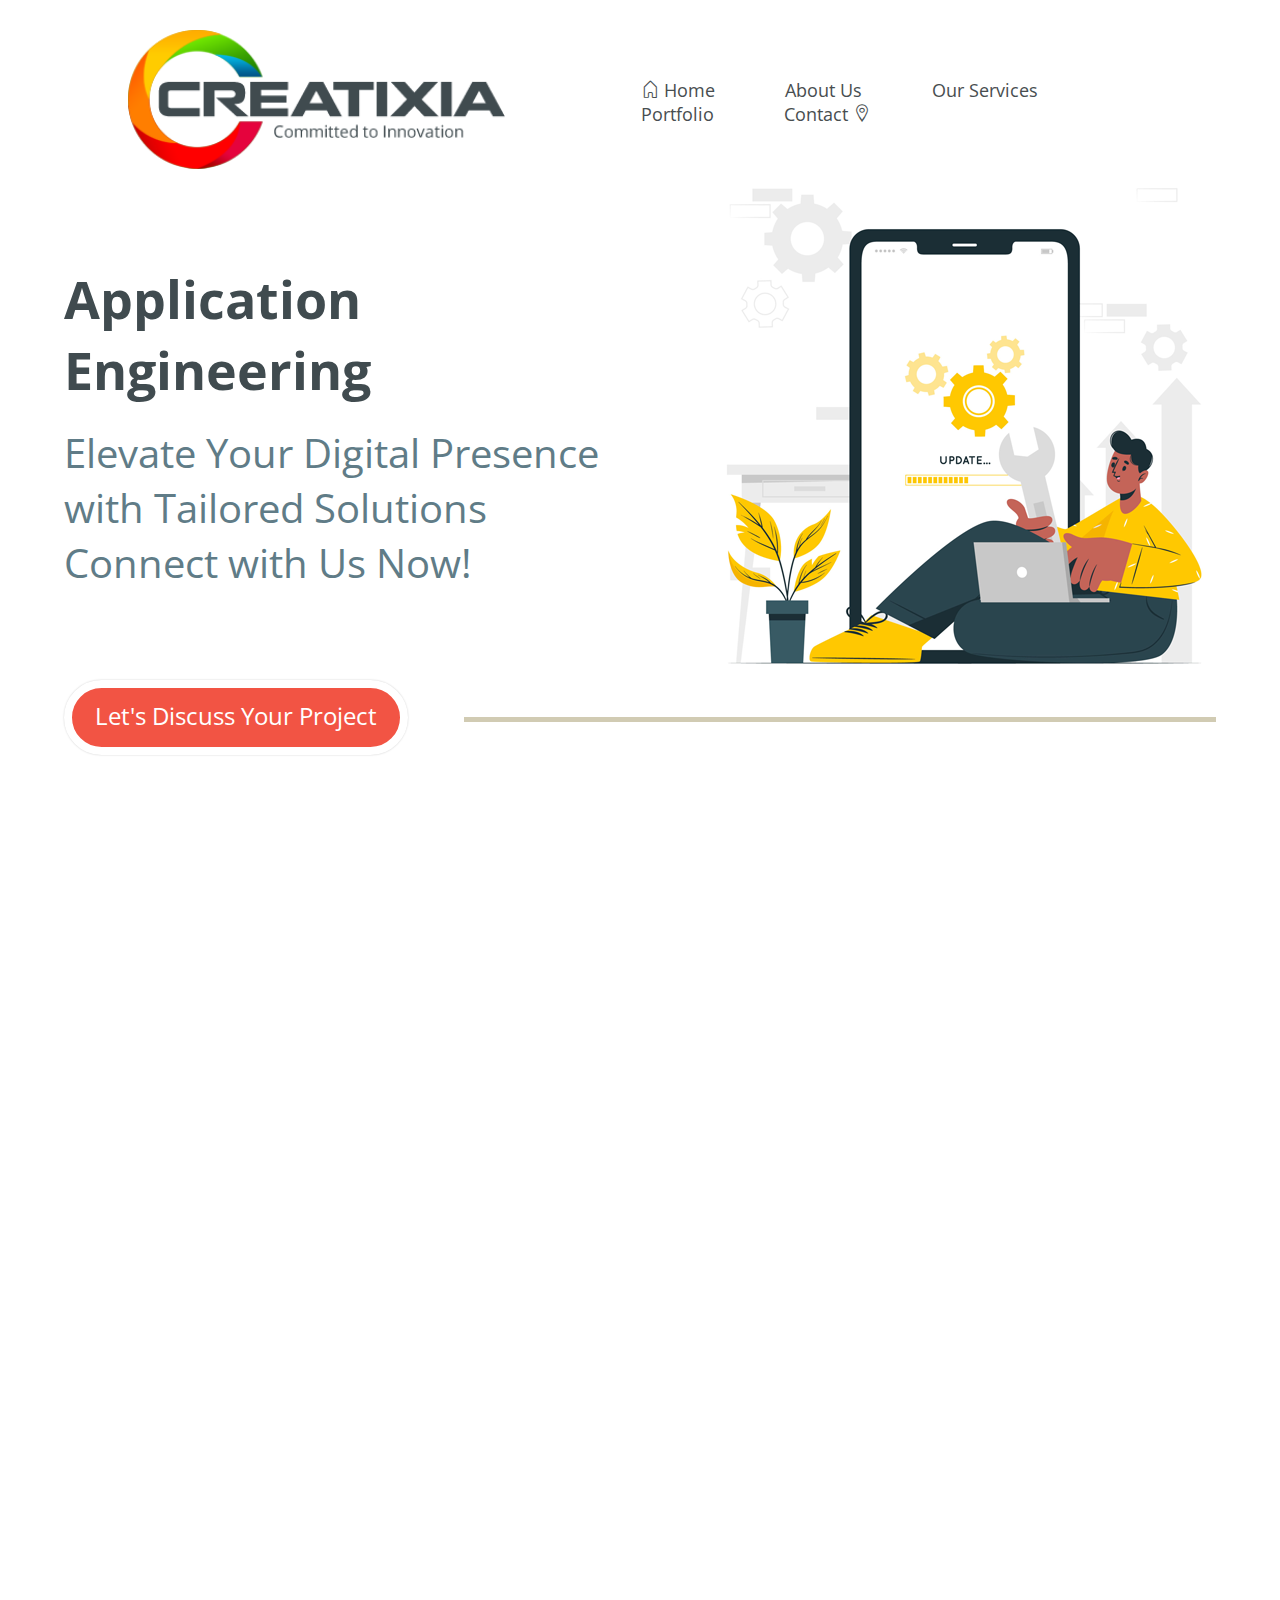
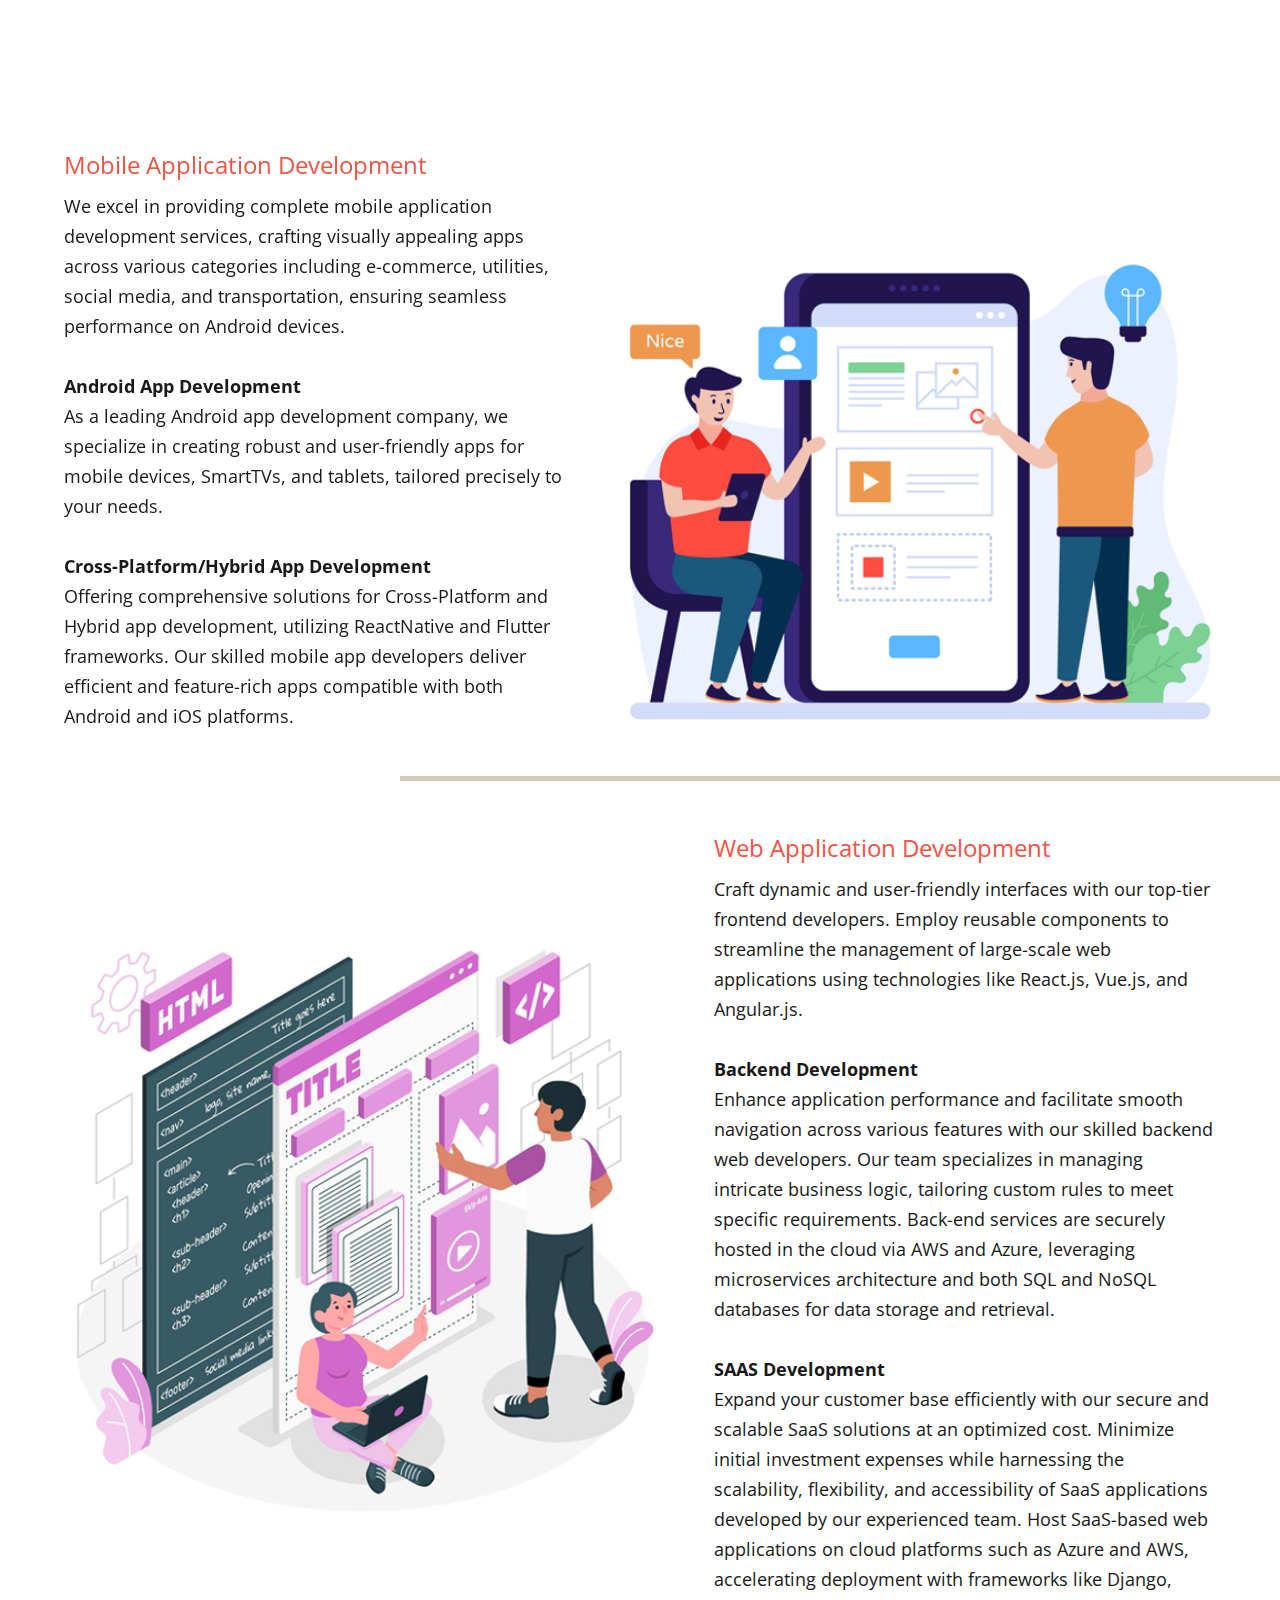
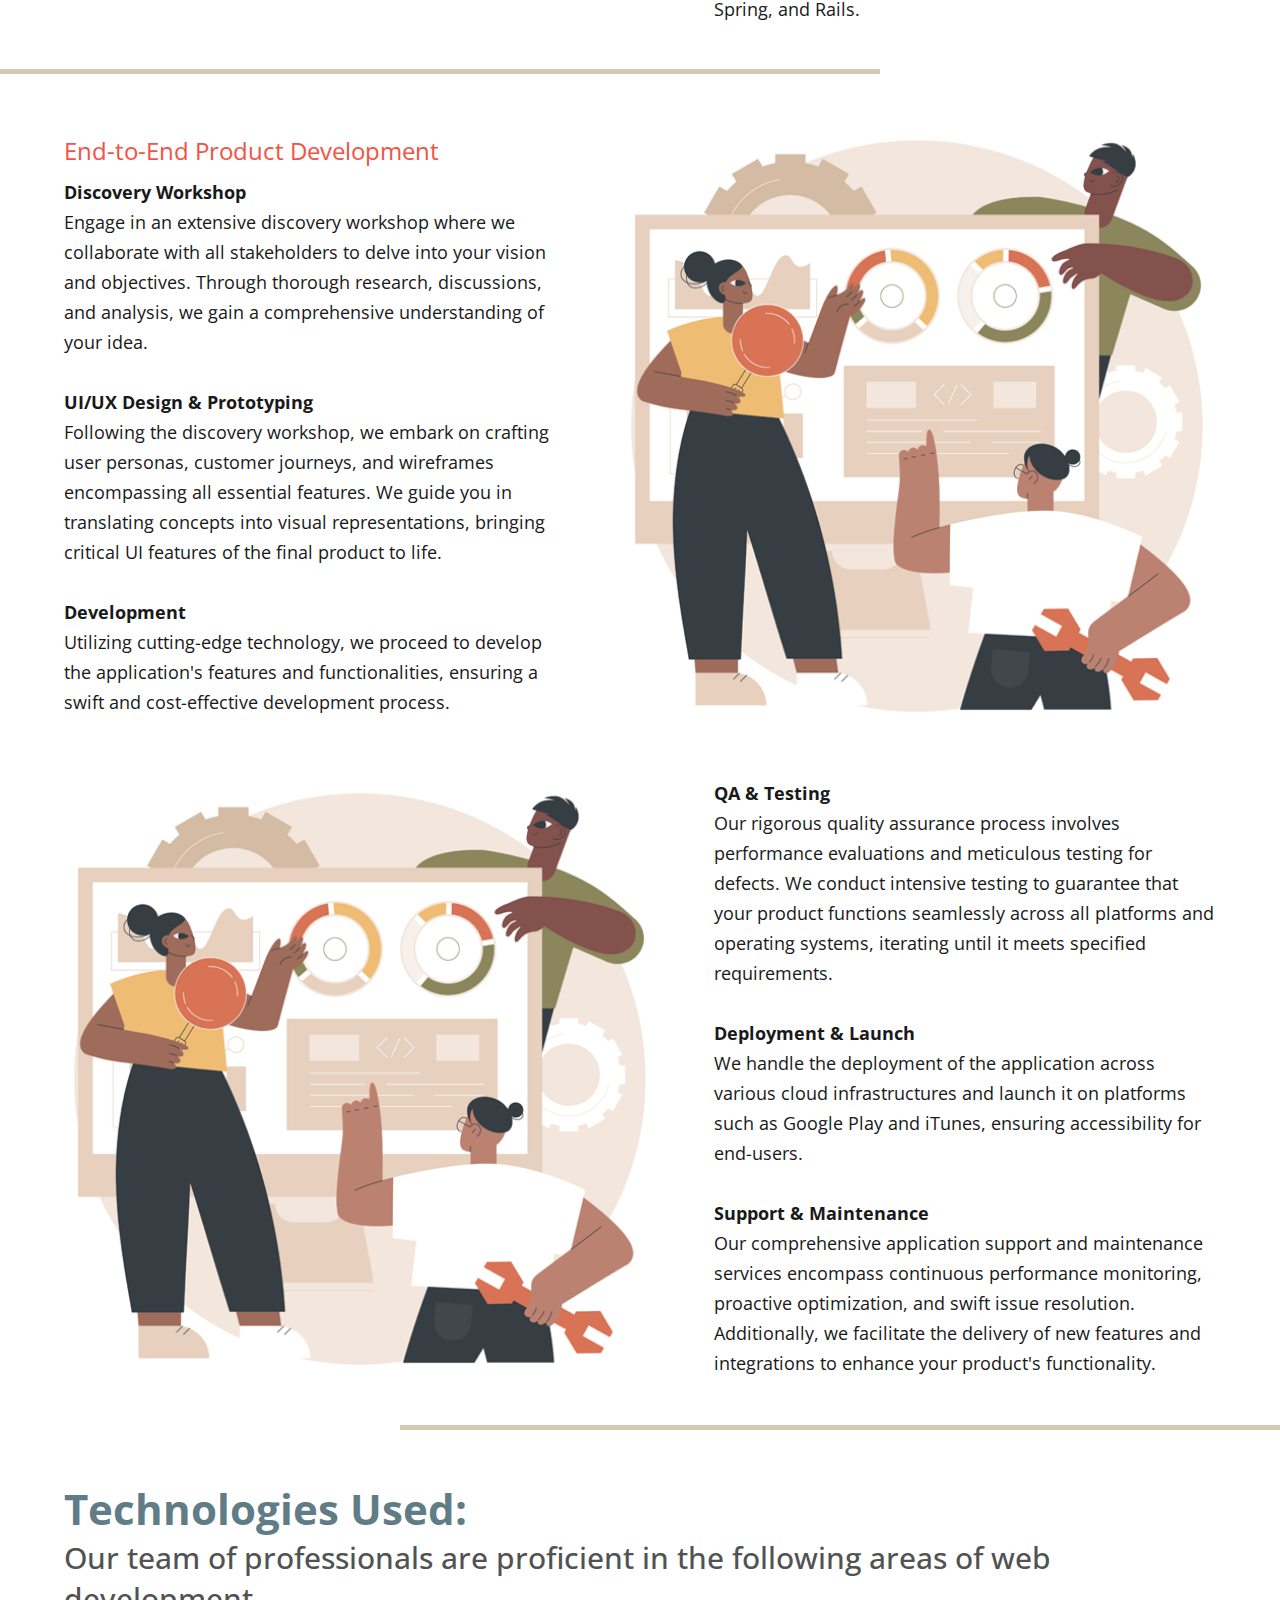
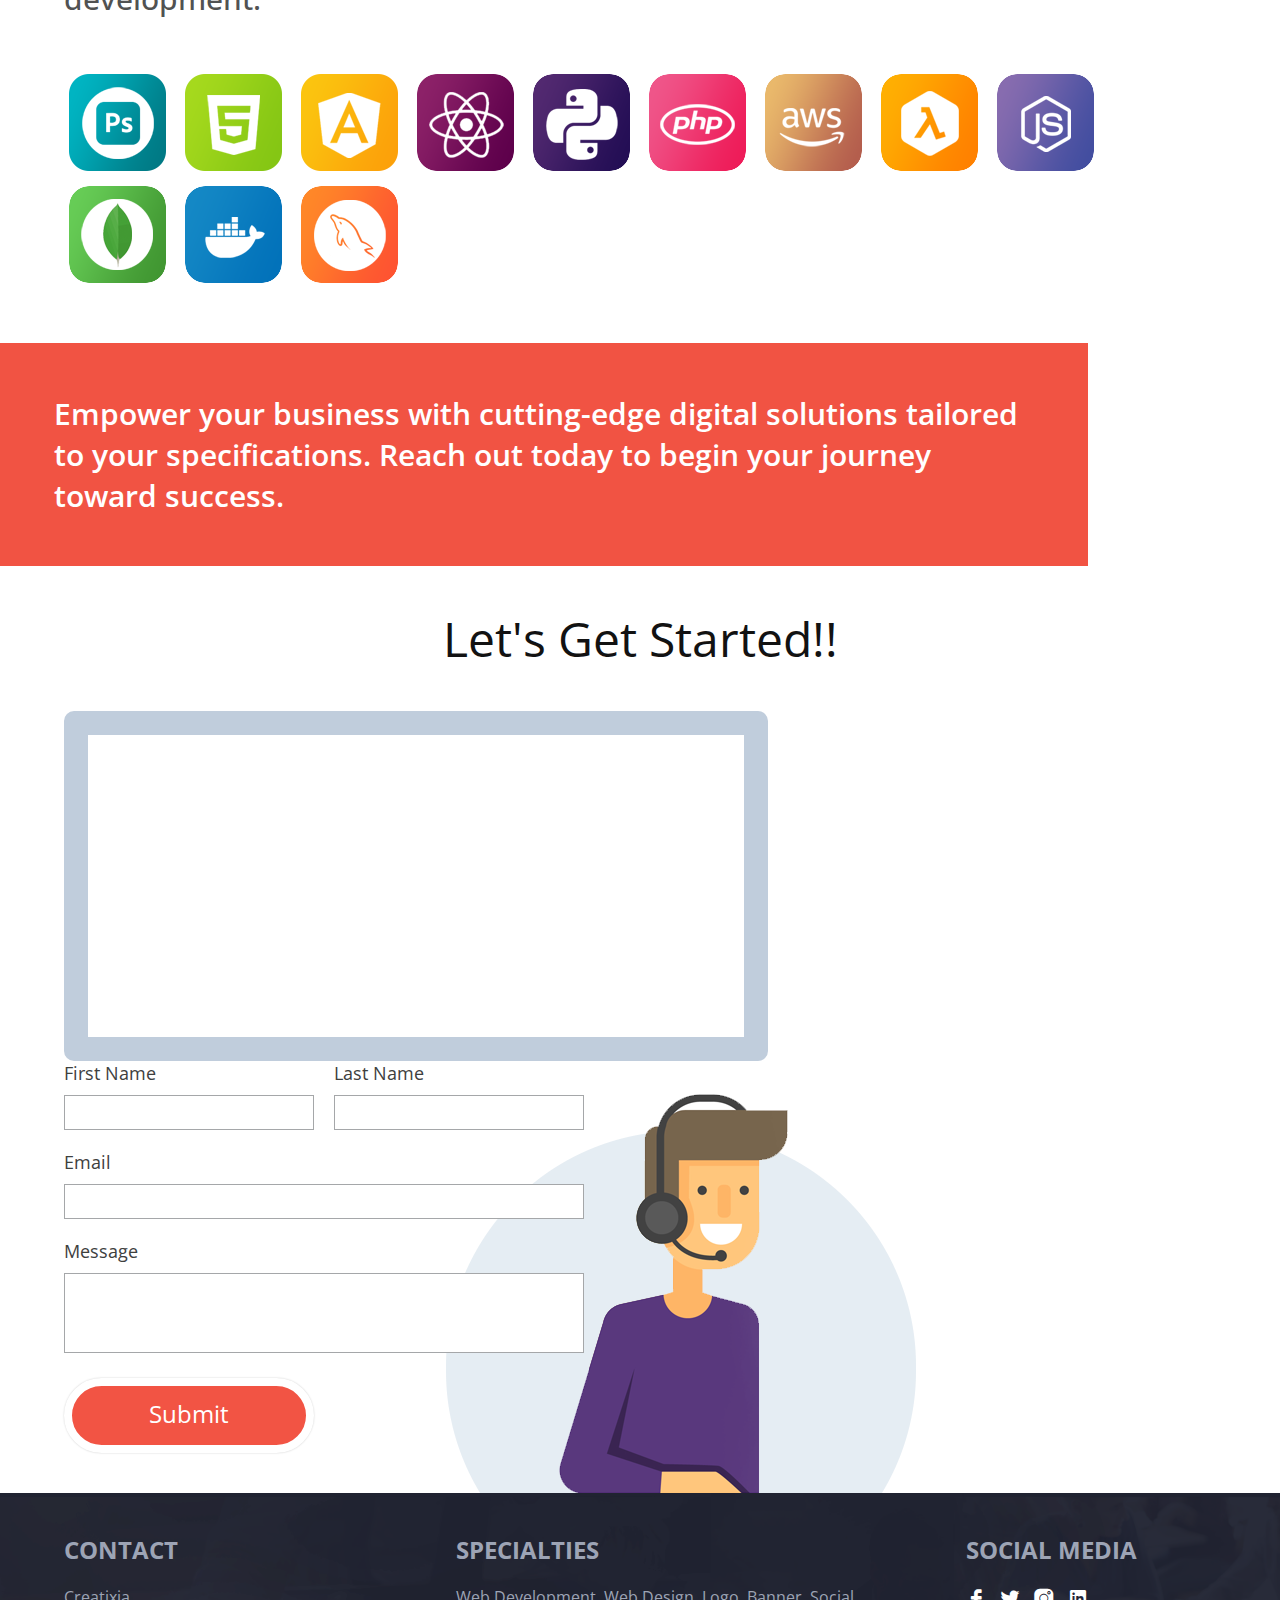
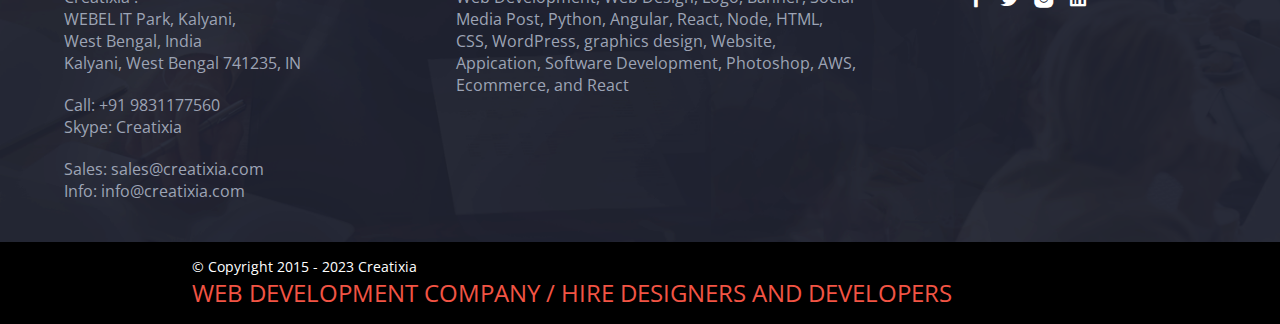
==== services.html @ 750e3ff7 "property view detail page tab block css modification[[bill-01:00-271]]" ====
<!DOCTYPE html>

<html>

<head>
    <meta name="viewport" content="width=device-width, initial-scale=1.0">
    <link rel="icon" type="image/x-icon" href="./images/favicon.ico">

    <title>Createtexia</title>
    <link rel="stylesheet" href="css/style.css">
    <link rel="stylesheet" href="css/LineIcons.css">
    <link rel="preconnect" href="https://fonts.googleapis.com">
    <link rel="preconnect" href="https://fonts.gstatic.com" crossorigin>
    <link href="https://fonts.googleapis.com/css2?family=Open+Sans:ital,wght@0,300..800;1,300..800&display=swap"
        rel="stylesheet">

        
        <link rel="stylesheet" href="https://unpkg.com/aos@next/dist/aos.css" />   
    <script>
        document.addEventListener('DOMContentLoaded', function () {
            var scrollToTopBtn = document.getElementById('scrollToTopBtn');

            window.addEventListener('scroll', function () {
                if (window.pageYOffset > 100) { // Adjust the scroll amount as needed
                    scrollToTopBtn.classList.add('show');
                } else {
                    scrollToTopBtn.classList.remove('show');
                }
            });

            scrollToTopBtn.addEventListener('click', function (e) {
                e.preventDefault();
                window.scrollTo({
                    top: 0,
                    behavior: 'smooth'
                });
            });


            
        });
    </script>

    

</head>

<body>
    <div class="topContain innerpage">
        <div class="topBar">
            <div class="logo"><img src="images/logo.webp" alt="logo"></div>
            <div class="navbar">
                <ul>

                    <li><a href="javascript:void(0)"> <i class="lni-home"></i> Home</a></li>
                    <li><a href="javascript:void(0)">About Us</a></li>
                    <li><a href="javascript:void(0)"> Our Services</a></li>
                    <li><a href="javascript:void(0)">Portfolio</a></li>
                    <li><a href="javascript:void(0)"> Contact <i class="lni-map-marker"></i></a></li>
                </ul>
            </div>
        </div>





    </div>

    <div class="services_banner">

        <div class="wrapper">
            <div class="services_banner_block">

                <div class="Sbanner_IMG"><img src="images/services_banner1.webp" alt="#"> </div>
                <div class="Sbanner_text">
                    <h2>Application Engineering</h2>
                    <p>Elevate Your Digital Presence
                        with Tailored Solutions
                        Connect with Us Now!</p>
                </div>

            </div>

            <div class="services_banner_bottom">

                <a href="javascript:void(0)">Let's Discuss Your Project</a>
            </div>


        </div>


    </div>

    <div class="services_block2"  data-aos="fade-up">
        <div class="wrapper">
            <div class="flexcon">

                <div class="services_blockleft">
                    <img src="images/services_block2.webp" alt="#">
                </div>


                <div class="services_blockright">

                    <label>Proficient in rapidly delivering software applications to market with minimal costs. Skilled
                        in crafting custom web and mobile applications tailored precisely to meet your business needs.
                        Adept at optimizing development processes for efficient and timely delivery, ensuring your
                        projects are on track and within budget.
                    </label>
                    <h2>UI/UX Design</h2>
                    <p>Our UI/UX Design Solutions are tailored to bring your vision to life, crafting visually
                        captivating and
                        intuitive designs for both web and mobile applications.</p>

                    <strong>Web Design</strong>
                    <p>Experience cutting-edge web design solutions utilizing the latest digital technologies. We
                        specialize in
                        developing responsive designs with distinctive visual appeal, compatible across various
                        browsers.</p>

                    <strong>Mobile App Design</strong>
                    <p>Elevate your mobile presence with our bespoke mobile app design services. From Android to iPhone,
                        tablet to iPad, we create immersive and interactive designs for seamless user experiences.</p>

                    <strong>Wireframing & Prototyping</strong>
                    <p>Transform ideas into tangible visuals through our wireframing and prototyping expertise. We'll
                        help you
                        conceptualize and refine your product's UI, ensuring all essential features are accurately
                        represented in the prototype.</p>


                </div>

            </div>


        </div>

    </div>

    <div class="services_block3">
        <div class="wrapper">
            <div class="flexcon">

                <div class="services_blockleft">
                    <img src="images/services_block3.webp" alt="#">
                </div>


                <div class="services_blockright">


                    <h2>Mobile Application Development</h2>


                    <p>We excel in providing complete mobile application development services, crafting visually
                        appealing apps across various categories including e-commerce, utilities, social media, and
                        transportation, ensuring
                        seamless performance on Android devices.</p>
                    <strong>Android App Development</strong>

                    <p>As a leading Android app development company, we specialize in creating robust and user-friendly
                        apps
                        for mobile devices, SmartTVs, and tablets, tailored precisely to your needs.
                    </p>

                    <strong>Cross-Platform/Hybrid App Development</strong>

                    <p>Offering comprehensive solutions for Cross-Platform and Hybrid app development, utilizing
                        ReactNative
                        and Flutter frameworks. Our skilled mobile app developers deliver efficient and feature-rich
                        apps
                        compatible with both Android and iOS platforms.</p>




                </div>

            </div>


        </div>

    </div>

    <div class="services_block4">
        <div class="wrapper">
            <div class="flexcon">

                <div class="services_blockleft">
                    <img src="images/services_block4.webp" alt="#">
                </div>


                <div class="services_blockright">


                    <h2>Web Application Development</h2>


                    <p>Craft dynamic and user-friendly interfaces with our top-tier frontend developers. Employ reusable
                        components to streamline the management of large-scale web applications using technologies like
                        React.js, Vue.js, and Angular.js.</p>
                    <strong>Backend Development</strong>
                    <p>
                        Enhance application performance and facilitate smooth navigation across various features with
                        our skilled backend web developers. Our team specializes in managing intricate business logic,
                        tailoring custom rules to meet specific requirements. Back-end services are securely hosted in
                        the cloud via AWS and Azure, leveraging microservices architecture and both SQL and NoSQL
                        databases for data storage and retrieval.
                    </p>


                    <strong> SAAS Development</strong>
                    <p>
                        Expand your customer base efficiently with our secure and scalable SaaS solutions at an
                        optimized cost.
                        Minimize initial investment expenses while harnessing the scalability, flexibility, and
                        accessibility of SaaS
                        applications developed by our experienced team. Host SaaS-based web applications on cloud
                        platforms such as Azure and AWS, accelerating deployment with frameworks like Django, Spring,
                        and Rails.</p>



                </div>

            </div>


        </div>

    </div>


    <div class="services_block5">
        <div class="wrapper">
            <div class="flexcon">

                <div class="services_blockleft">
                    <img src="images/services_block5.webp" alt="#">
                </div>


                <div class="services_blockright">


                    <h2>End-to-End Product Development</h2>

                    <strong>Discovery Workshop</strong>
                    <p>Engage in an extensive discovery workshop where we collaborate with all stakeholders to delve
                        into your vision and objectives. Through thorough research, discussions, and analysis, we gain a
                        comprehensive understanding of your idea.</p>
                    <strong>UI/UX Design & Prototyping</strong>
                    <p>Following the discovery workshop, we embark on crafting user personas, customer journeys, and
                        wireframes encompassing all essential features. We guide you in translating concepts into visual
                        representations, bringing critical UI features of the final product to life.
                    </p>
                    <strong>Development</strong>
                    <p>Utilizing cutting-edge technology, we proceed to develop the application's features and
                        functionalities, ensuring a swift and cost-effective development process.</p>






                </div>

            </div>


        </div>

    </div>


    <div class="services_block6">
        <div class="wrapper">
            <div class="flexcon">

                <div class="services_blockleft">
                    <img src="images/services_block5.webp" alt="#">
                </div>


                <div class="services_blockright">



                    <strong>QA & Testing</strong>
                    <p>Our rigorous quality assurance process involves performance evaluations and meticulous testing
                        for defects. We conduct intensive testing to guarantee that your product functions seamlessly
                        across all platforms and operating systems, iterating until it meets specified requirements.</p>
                    <strong>Deployment & Launch</strong>
                    <p>We handle the deployment of the application across various cloud infrastructures and launch it on
                        platforms such as Google Play and iTunes, ensuring accessibility for end-users.</p>
                    <strong>Support & Maintenance</strong>
                    <p>Our comprehensive application support and maintenance services encompass continuous
                        performance monitoring, proactive optimization, and swift issue resolution. Additionally, we
                        facilitate the delivery of new features and integrations to enhance your product's
                        functionality.</p>







                </div>

            </div>


        </div>

    </div>

    <div class="services_block7">

        <div class="wrapper">
            <h2>Technologies Used:</h2>
            <label>Our team of professionals are proficient in the following areas of web development.</label>

            <ul>
                <li><a href="javascript:void(0)"> <img src="images/sIcon1.webp" alt="#"> </a></li>

                <li><a href="javascript:void(0)"><img src="images/sIcon2.webp" alt="#"></a></li>
                <li><a href="javascript:void(0)"><img src="images/sIcon3.webp" alt="#"></a></li>
                <li><a href="javascript:void(0)"><img src="images/sIcon4.webp" alt="#"></a></li>
                <li><a href="javascript:void(0)"><img src="images/sIcon5.webp" alt="#"></a></li>
                <li><a href="javascript:void(0)"><img src="images/sIcon6.webp" alt="#"></a></li>
                <li><a href="javascript:void(0)"><img src="images/sIcon7.webp" alt="#"></a></li>
                <li><a href="javascript:void(0)"><img src="images/sIcon8.webp" alt="#"></a></li>
                <li><a href="javascript:void(0)"><img src="images/sIcon9.webp" alt="#"></a></li>
                <li><a href="javascript:void(0)"><img src="images/sIcon10.webp" alt="#"></a></li>
                <li><a href="javascript:void(0)"><img src="images/sIcon11.webp" alt="#"></a></li>
                <li><a href="javascript:void(0)"><img src="images/sIcon12.webp" alt="#"></a></li>
            </ul>


        </div>

    </div>

    <div class="services_block8">

        <div class="wrapper">
            <p>Empower your business with cutting-edge digital solutions tailored to your specifications. 
                Reach out today to begin your journey toward success.</p>
        </div>


    </div>

    <div class="contact_block">

        <h2>Let's Get Started!!</h2>
        <div class="wrapper">
            <div class="contact_left"><iframe
                    src="https://www.google.com/maps/embed?pb=!1m18!1m12!1m3!1d3673.705421260204!2d88.4310048758009!3d22.961073518619475!2m3!1f0!2f0!3f0!3m2!1i1024!2i768!4f13.1!3m3!1m2!1s0x39f89595aa6b3ba1%3A0xc379779552d09cf8!2sWebel%20IT%20park%20phase%201%20Kalyani!5e0!3m2!1sen!2sin!4v1709102009486!5m2!1sen!2sin"
                    width="600" height="450" style="border:0;" allowfullscreen="" loading="lazy"
                    referrerpolicy="no-referrer-when-downgrade"></iframe></div>
            <div class="contact_right">
                <form>
                    <div class="formWrapper">
                        <div class="formsub2">
                            <label>First Name</label>
                            <input type="text">
                        </div>
                        <div class="formsub2">
                            <label>Last Name</label>
                            <input type="text">
                        </div>
                        <div class="formsub1">
                            <label>Email</label>
                            <input type="text">
                        </div>
                        <div class="formsub1">
                            <label>Message</label>
                            <textarea></textarea>
                        </div>
                        <button>Submit</button>
                    </div>
                </form>
            </div>
        </div>
    </div>
    <div class="footer1">
        <div class="wrapper">
            <div class="footeeSub1">
                <h3>CONTACT</h3>
                <p>Creatixia .<br />
                    WEBEL IT Park, Kalyani,<br />
                    West Bengal, India<br />
                    Kalyani, West Bengal 741235, IN</p>
                <p>
                    Call: <a href="tel:+91 9831177560">+91 9831177560</a><br />
                    Skype: Creatixia </p>
                <p>
                    Sales: <a href="mailto:sales@creatixia.com">sales@creatixia.com</a><br />
                    Info: <a href="mailto:info@creatixia.com">info@creatixia.com</a></p>

            </div>
            <div class="footeeSub2">
                <h3>Specialties</h3>
                <p> Web Development, Web Design, Logo, Banner, Social Media Post, Python,
                    Angular, React, Node, HTML, CSS, WordPress, graphics design, Website,
                    Appication, Software Development, Photoshop, AWS, Ecommerce,
                    and React</p>

            </div>
            <div class="footeeSub3">
                <h3>SOCIAL MEDIA</h3>
                <a href="javascript:void(0);"><i class="lni-facebook-filled"></i></a>
                <a href="javascript:void(0);"><i class="lni-twitter-filled"></i></a>

                <a href="javascript:void(0);"><i class="lni-instagram-filled"></i></a>
                <a href="javascript:void(0);"><i class="lni-linkedin-original"></i></a>




            </div>
        </div>
    </div>

    <div class="footer2">
        <div class="wrapper">


            <span>© Copyright 2015 - 2023 Creatixia </span>
            <label>WEB DEVELOPMENT COMPANY / HIRE DESIGNERS AND DEVELOPERS</label>
        </div>
    </div>

    <a href="#top" id="scrollToTopBtn">
        <i class="lni-chevron-up"></i>
    </a>
</body>
<script src="https://unpkg.com/aos@next/dist/aos.js"></script>
<script>
  AOS.init(  {
  offset: 120,
  delay: 0});
</script>

</html>
---- css/style.css ----
* {
     -webkit-box-sizing: border-box;
     box-sizing: border-box;
     margin: 0;
     padding: 0;
     font-family: "Open Sans", sans-serif;
 }

 .topContain {
     background: #fefbec;
     overflow: hidden;
     padding-bottom: 40px;
 }

 .topBar {
     margin: 30px 10% 0 10%;
     display: flex;
     flex-wrap: wrap;
     justify-content: space-between;
     align-items: center;
 }

 .logo {
     width: 377px;
 }

 .logo img {
     width: 100%;
 }

 .navbar {
     width: calc(100% - 480px);
     display: flex;
     justify-content: flex-end;
 }

 .navbar ul {
     margin: 0;
     padding: 0;
 }

 .navbar ul li {
     list-style: none;
     display: inline-block;
     margin: 0 33px;
 }

 .navbar ul li a {
     font-size: 18px;
     color: #484e50;
     text-decoration: none;
 }

 .navbar ul li a:hover {
     color: #ff0000;
 }

 .bannerblock {
     margin: 0 10%;
     padding-bottom: 10px;
     display: flex;
     flex-wrap: wrap;
     justify-content: space-between;
     align-items: center;
 }

 .bannerright {
     width: 1000px;
 }

 .bannerright img {
     width: 100%;
 }

 .bannerleft {
     width: calc(100% - 1020px);
 }

 .bannerleft h1 {
     margin: 0;
     padding: 0;
     font-size: 40px;
     color: #404b4f;
 }

 .bannerleft p {
     margin: 0;
     padding: 40px 0 0 0;
     font-size: 38px;
     line-height: 40px;
     color: #607c87;
 }

 .bannerleft a {
     display: inline-block;
     font-size: 24px;
     color: #ffffff;
     background: #f25444;
     border: solid 8px #fefcef;
     box-shadow: 0 0 2px #ccc;
     border-radius: 40px;
     padding: 10px 23px 14px 23px;
     text-decoration: none;
     line-height: 35px;
     margin-top: 35px;
 }

 .bannerLine {
     height: 5px;
     background: #d2ccb5;
     margin: 0 10%;
 }

 .block2 {
     display: flex;
     flex-wrap: wrap;
     justify-content: space-between;
 }

 .block2_sub {
     width: 20%;
 }

 .block2_sub:nth-of-type(1) {
     background: rgb(10, 182, 195);
     background: linear-gradient(90deg, rgba(10, 182, 195, 1) 0%, rgba(0, 128, 139, 1) 100%);
 }

 .block2_sub:nth-of-type(2) {
     background: rgb(163, 215, 29);
     background: linear-gradient(90deg, rgba(163, 215, 29, 1) 0%, rgba(135, 199, 21, 1) 100%);
 }

 .block2_sub:nth-of-type(3) {
     background: rgb(251, 195, 15);
     background: linear-gradient(90deg, rgba(251, 195, 15, 1) 0%, rgba(252, 165, 11, 1) 100%);
 }

 .block2_sub:nth-of-type(4) {
     background: rgb(140, 33, 104);
     background: linear-gradient(90deg, rgba(140, 33, 104, 1) 0%, rgba(98, 3, 78, 1) 100%);
 }

 .block2_sub:nth-of-type(5) {
     background: rgb(79, 39, 111);
     background: linear-gradient(90deg, rgba(79, 39, 111, 1) 0%, rgba(39, 16, 87, 1) 100%);
 }

 .block2_sub div {
     background: url(../images/block2_img1.webp);
     padding: 25px;
     font-size: 25px;
     color: #ffffff;
     display: flex;
     width: 100%;
     height: 100%;
     align-items: center;
 }

 .block2about {
     background: #feffff;
     border-bottom: solid 5px #b1d1df;
     padding: 40px 0;
 }

 .block2about .wrapper {
     display: flex;
     flex-wrap: wrap;
     justify-content: space-between;
 }

 .block2abLeft {
     width: 719px;
 }

 .block2abLeft img {
     width: 100%;
     background-blend-mode: multiply;
 }

 .block2abRight {
     width: calc(100% - 780px);
     display: flex;
     flex-direction: column;
     justify-content: space-between;
 }

 .block2abRight h2 {
     margin: 0;
     padding: 0;
     font-size: 48px;
     color: #121212;
     font-weight: normal;
 }

 .block2abRight p {
     font-size: 18px;
     line-height: 30px;
     color: #19191a;
     margin: 30px 0 0 0;
 }

 .block2abRight a {
     display: block;
     font-size: 24px;
     color: #ffffff;
     background: #f25444;
     border: solid 8px #fff;
     box-shadow: 0 0 2px #ccc;
     border-radius: 40px;
     padding: 10px 23px 14px 23px;
     text-decoration: none;
     line-height: 35px;
     width: 250px;
     text-align: center;
 }

 .block2abRightlink {
     display: flex;
     justify-content: flex-end;
 }

 .block3 {
     background: #f2f9fe;
     padding: 40px 8%;
 }

 .block3 h2 {
     text-align: center;
     font-size: 48px;
     color: #121212;
     font-weight: normal;
 }

 .block3 .blck3flex {
     display: flex;
     flex-wrap: wrap;
     justify-content: space-between;
     align-items: top;
     margin-top: 40px;
 }

 .block3Sub {
     width: calc(25% - 6px);
     margin: 3px 2px;
     background: #e4edf3;
     padding: 25px;
     display: flex;
     flex-direction: column;
     align-items: stretch;
     justify-content: space-between;
 }

 .block3Sub h3 {
     font-size: 30px;
     color: #393f44;
     border-left: solid 5px #f25444;
     font-weight: normal;
     padding: 0 0 0 10px;
     height: 80px;
     display: flex;
     align-items: center;
 }

 .block3Sub p {
     font-size: 18px;
     color: #181e22;
     line-height: 30px;
     margin-top: 30px;
 }

 .block3Sub a {
     display: block;
     font-size: 24px;
     color: #ffffff;
     background: #f25444;
     border: solid 8px #fff;
     box-shadow: 0 0 2px #ccc;
     border-radius: 40px;
     padding: 10px 23px 14px 23px;
     text-decoration: none;
     line-height: 35px;
     width: 250px;
     text-align: center;
     margin-top: 30px;
 }

 .block4 {
     background: #ffffff;
     padding: 40px 0;
 }

 .blck4text {
     width: 900px;
     margin: 0 auto;
 }

 .blck4text h2 {
     text-align: center;
     font-size: 48px;
     color: #121212;
     font-weight: normal;
 }

 .blck4text h3 {
     font-size: 18px;
     color: #181e22;
     line-height: 30px;
     margin-top: 30px;
     margin: 0;
     padding: 20px 0 0 0;
     font-weight: normal;
     text-align: center;
 }


 .blck4flex {
     display: flex;
     flex-wrap: wrap;
     justify-content: center;
     margin-top: 40px;
 }

 .blck4flex .block4_sub {
     width: 25%;
     border-bottom: solid 1px #c4c6ca;
     padding: 10px 0; 
 }

 .blck4flex .block4_sub:nth-last-child(-n + 4) {
     border-bottom: none;
 }

 .blck4flex .block4_sub div {
     border-right: solid 1px #c4c6ca;
     display: flex;
     flex-direction: column;
     flex-wrap: wrap; padding: 10px;
     height: 220px;     justify-content: space-between;
     align-items: center;  
 }

 .blck4flex .block4_sub:nth-of-type(4) div,
 .blck4flex .block4_sub:nth-of-type(8) div, .blck4flex .block4_sub:nth-of-type(12) div { border-right: none;}

 .blck4flex .block4_sub div label{ font-size: 24px; color: #4e4e4e;}

 .block5{ background: #f4f0ed; padding: 80px 10%; text-align: center;}

 .block5 h2 {
    text-align: center;
    font-size: 48px;
    color: #3e403e;
    font-weight: normal;
}

.block5 ul{ margin: 40px 0 0 0;}
.block5 ul li{ list-style: none; display: inline-block; margin: 4px;}

.contact_block{ background: #ffffff; padding: 40px 0; background: url(../images/contact_bg.webp) no-repeat  55% bottom;}

.contact_block .wrapper{ display: flex; flex-wrap: wrap; justify-content: space-between;  align-items: flex-start; margin-top: 40px;}

.contact_block h2 {
    text-align: center;
    font-size: 48px;
    color: #121212;
    font-weight: normal;
}

.contact_left{ width: 704px; height: 350px; border: solid 24px #c0cddc; border-radius: 10px; }
.contact_left iframe{ width: 100%; height: 100%;  }

.contact_right{ width: 520px;}

.formWrapper{ display: flex; flex-wrap: wrap; justify-content: space-between;}
.formsub2{ width: 48%;}
.formsub1{ width: 100%; margin-top: 20px;}
.contact_right label{ display: block; font-size: 18px; color: #3e403e;}
.contact_right input[type="text"]{ width: 100%; height:35px; padding: 10px; border: solid 1px #a5a7a9; outline: none; margin-top: 10px;}
.contact_right textarea{ width: 100%; height:80px; resize: none; padding: 10px; border: solid 1px #a5a7a9; outline: none; margin-top: 10px;}


.contact_right button{
    display: block;
    font-size: 24px;
    color: #ffffff;
    background: #f25444;
    border: solid 8px #fff;
    box-shadow: 0 0 2px #ccc;
    border-radius: 40px;
    padding: 10px 23px 14px 23px;
    text-decoration: none;
    line-height: 35px;
    width: 250px;
    text-align: center;
    margin-top: 20px;
}

.block6{ background:#0f1218 url(../images/whyusBG.webp) no-repeat center top;}
 
.block6 h2 {
    text-align: center;
    font-size: 48px;
    color: #ffffff;
    font-weight: normal; position: relative;
}
.block6 .line {width: 240px; height: 5px; background: #f25444; margin: 0px auto; margin-top: 30px; display: block; }


.block6_con{ padding: 40px 0;}
 
.block6_bottom{ margin: 0 10%; margin-top: 35%; text-align: center; padding-bottom: 40px;}

.block6_bottom h3 {
    text-align: center;
    font-size: 36px;
    color: #ffffff;
    font-weight: normal; position: relative;
}

.block6_bottom h4 {
    text-align: center;
    font-size: 18px; line-height: 30px;
    color: #97a7b3;
    font-weight: normal; position: relative; margin-top: 40px;
}

.footer1{ background:#202331 url(../images/footer_bg_new.webp) no-repeat; background-size: cover;}

.footer1 .wrapper{ padding: 40px 0; display: flex; flex-wrap: wrap; justify-content: space-between;}

.footeeSub1{ width: 284px;}
.footeeSub3{ width: 250px;}
.footeeSub2{ width:calc(100% - 750px);}

.footeeSub3 a{ color: #fff; text-decoration: none; padding: 0 10px 0 0; font-size: 20px;}
.footeeSub3 a:hover{ color: #f25444;}

.footer1 h3{ margin: 0 0 20px 0; padding: 0; text-transform: uppercase; color: #9da4b5; font-size: 24px;}
.footer1 p{ margin: 0 0 20px 0; padding: 0; color: #9da4b5;}
.footer1 p:last-of-type{ margin: 0;}
.footer1 p a{  color: #9da4b5; text-decoration: none;}
.footer1 p a:hover{ color: #f25444;}
.footer2{ background: #000000;}
.footer2 .wrapper{ padding: 15px 10%; display: flex; flex-wrap: wrap; justify-content: space-between; align-items: center;}
.footer2 .wrapper span{ color: #fff;  font-size: 14px;}
.footer2 .wrapper label{ font-size: 24px; color: #f25444;}

#scrollToTopBtn {
    display: none;
    position: fixed;
    bottom: 20px;
    right: 20px;
    background-color: #2e3135;
    color: #fff;
    border: none;
    border-radius: 50%;
    width: 40px;
    height: 40px;
    text-align: center;
    font-size: 24px;
    cursor: pointer; line-height: 40px;
    transition: opacity 0.3s ease-in-out; text-decoration: none;
}

#scrollToTopBtn.show {
    display: block;
}

.wrapper{ width: min(90%,1520px); margin: 0 auto;}

 

 @media only screen and (max-width: 767px) {}




 /*------------------services Page----------------------*/
.innerpage{ background: #fff; padding: 0;}

.services_banner_block{ display: flex; flex-wrap: wrap; justify-content: space-between; align-items: center;  flex-direction: row-reverse;}

.Sbanner_IMG{ width: 510px;}
.Sbanner_IMG img{ width: 100%;}

.Sbanner_text{ width: calc(100% - 600px);}

.Sbanner_text h2{ margin: 0; padding: 0; font-size: 52px; color: #404b4f;}

.Sbanner_text p{ margin: 0; padding: 20px 0 0 0; font-size: 40px; color: #607c87;}

.services_banner_bottom{ width: 100%; position: relative; min-height: 10px;}

.services_banner_bottom a{display: inline-block;
    font-size: 24px;
    color: #ffffff;
    background: #f25444;
    border: solid 8px #fff;
    box-shadow: 0 0 2px #ccc;
    border-radius: 40px;
    padding: 10px 23px 14px 23px;
    text-decoration: none;
    line-height: 35px;
}

.services_banner_bottom::after{ position: absolute; content: ''; width: calc(100% - 400px); height: 5px; background: #d1cbb3; top: 50%; right: 0;}

.services_block2{ margin-top: 50px; position: relative; padding-bottom: 50px;}

.services_block2::after{ position: absolute; content: ''; width: calc(100% - 400px); height: 5px; background: #d1cbb3;   left: 0; bottom: 0;}


.services_block2 .flexcon{ display: flex; flex-wrap: wrap; justify-content: space-between; align-items: flex-end;}

.services_blockleft{ width: 595px;}

.services_blockleft img{ width: 100%;}

.services_blockright{ width: calc(100% - 650px);}

.services_blockright label{    font-size: 18px;
    line-height: 30px;
    color: #19191a; border-left: solid 5px #f25444; padding-left: 30px; display: block; margin-bottom: 50px;}

.services_blockright p{    font-size: 18px;
    line-height: 30px;
    color: #19191a; padding-bottom: 30px;}

 .services_blockright p:last-of-type{ padding: 0;}

 .services_blockright  strong{ display: block;   font-size: 18px;
    line-height: 30px;
    color: #19191a;}

.services_blockright h2{ font-size: 24px; color: #f25444; font-weight: normal; padding-bottom: 10px;}


.services_block3{ margin-top: 50px; position: relative; padding-bottom: 50px;}

.services_block3::after{ position: absolute; content: ''; width: calc(100% - 400px); height: 5px; background: #d1cbb3;   right: 0; bottom: 0;}

.services_block3 .flexcon{ display: flex; flex-wrap: wrap; justify-content: space-between; align-items: flex-end; flex-direction: row-reverse;}


.services_block4{ margin-top: 50px; position: relative; padding-bottom: 50px;}

.services_block4::after{ position: absolute; content: ''; width: calc(100% - 400px); height: 5px; background: #d1cbb3;   left: 0; bottom: 0;}

.services_block4 .flexcon{ display: flex; flex-wrap: wrap; justify-content: space-between;  align-items: center;}


.services_block5{ margin-top: 50px; position: relative; padding-bottom: 50px;}

/* .services_block5::after{ position: absolute; content: ''; width: calc(100% - 400px); height: 5px; background: #d1cbb3;   right: 0; bottom: 0;} */

.services_block5 .flexcon{ display: flex; flex-wrap: wrap; justify-content: space-between;  align-items: center; flex-direction: row-reverse;  }


.services_block6{   position: relative; padding-bottom: 50px;}

.services_block6::after{ position: absolute; content: ''; width: calc(100% - 400px); height: 5px; background: #d1cbb3;   right: 0; bottom: 0;}

.services_block6 .flexcon{ display: flex; flex-wrap: wrap; justify-content: space-between;  align-items: center;  }

.services_block7{ padding: 50px 0;}

.services_block7 h2{ font-size: 42px; color: #607c87;}
.services_block7 label{ font-size:30px; color: #515252; font-weight: 500;}

.services_block7 ul{ margin: 0; padding: 50px 0 0 0;}
.services_block7 ul li{ list-style: none; display: inline-block; margin: 5px; margin-right: 10px;}

.services_block8{ background: #f15343; padding: 15px; font-size: 30px; color: #fff; font-weight: 600; padding: 50px 0; width: 85%;}


@media only screen and (max-width: 1600px) {
   .services_block2 .services_blockright label{ margin-left: -630px;}
}

@media only screen and (max-width: 1199px) {
    .services_block2 .services_blockright label{ margin-left: 0px;}

    .services_block2 .flexcon{ display: block;}
    .services_block3 .flexcon{ display: block;}
    .services_block4 .flexcon{ display: block;}
    .services_block5 .flexcon{ display: block;}
    .services_block6 .flexcon{ display: block;} 

    .services_blockleft {  width: auto;  margin-bottom: 20px; }
    .services_blockleft img{ width: auto; max-width: 100%; display: block; margin: 0 auto;}

    .services_blockright {  width: auto;     margin-bottom: 35px; }

    .services_block2::after{ width: 100%;}
    .services_block3::after{ width: 100%;}
    .services_block4::after{ width: 100%;}
    .services_block5::after{ width: 100%;}
    .services_block6::after{ width: 100%;} 

    .services_block2{ padding-bottom: 10px;}
    .services_block3{ padding-bottom: 10px;}
    .services_block4{ padding-bottom: 10px;}
    .services_block5{ padding-bottom: 10px;}
    .services_block6{ padding-bottom: 10px;}

    .services_banner_block{ display: block;}

    .Sbanner_IMG { width: auto;  }
    .Sbanner_IMG img{ width: auto; max-width: 100%; display: block; margin: 0 auto;}
    .Sbanner_text { width: auto;  padding: 15px 0; }

    .services_block8{ width: 100%;}
}

@media only screen and (max-width: 767px) {
    .services_banner_bottom::after{ display: none;}
    .Sbanner_text h2{ font-size: 40px;}
    .Sbanner_text p{ font-size: 30px;}
}
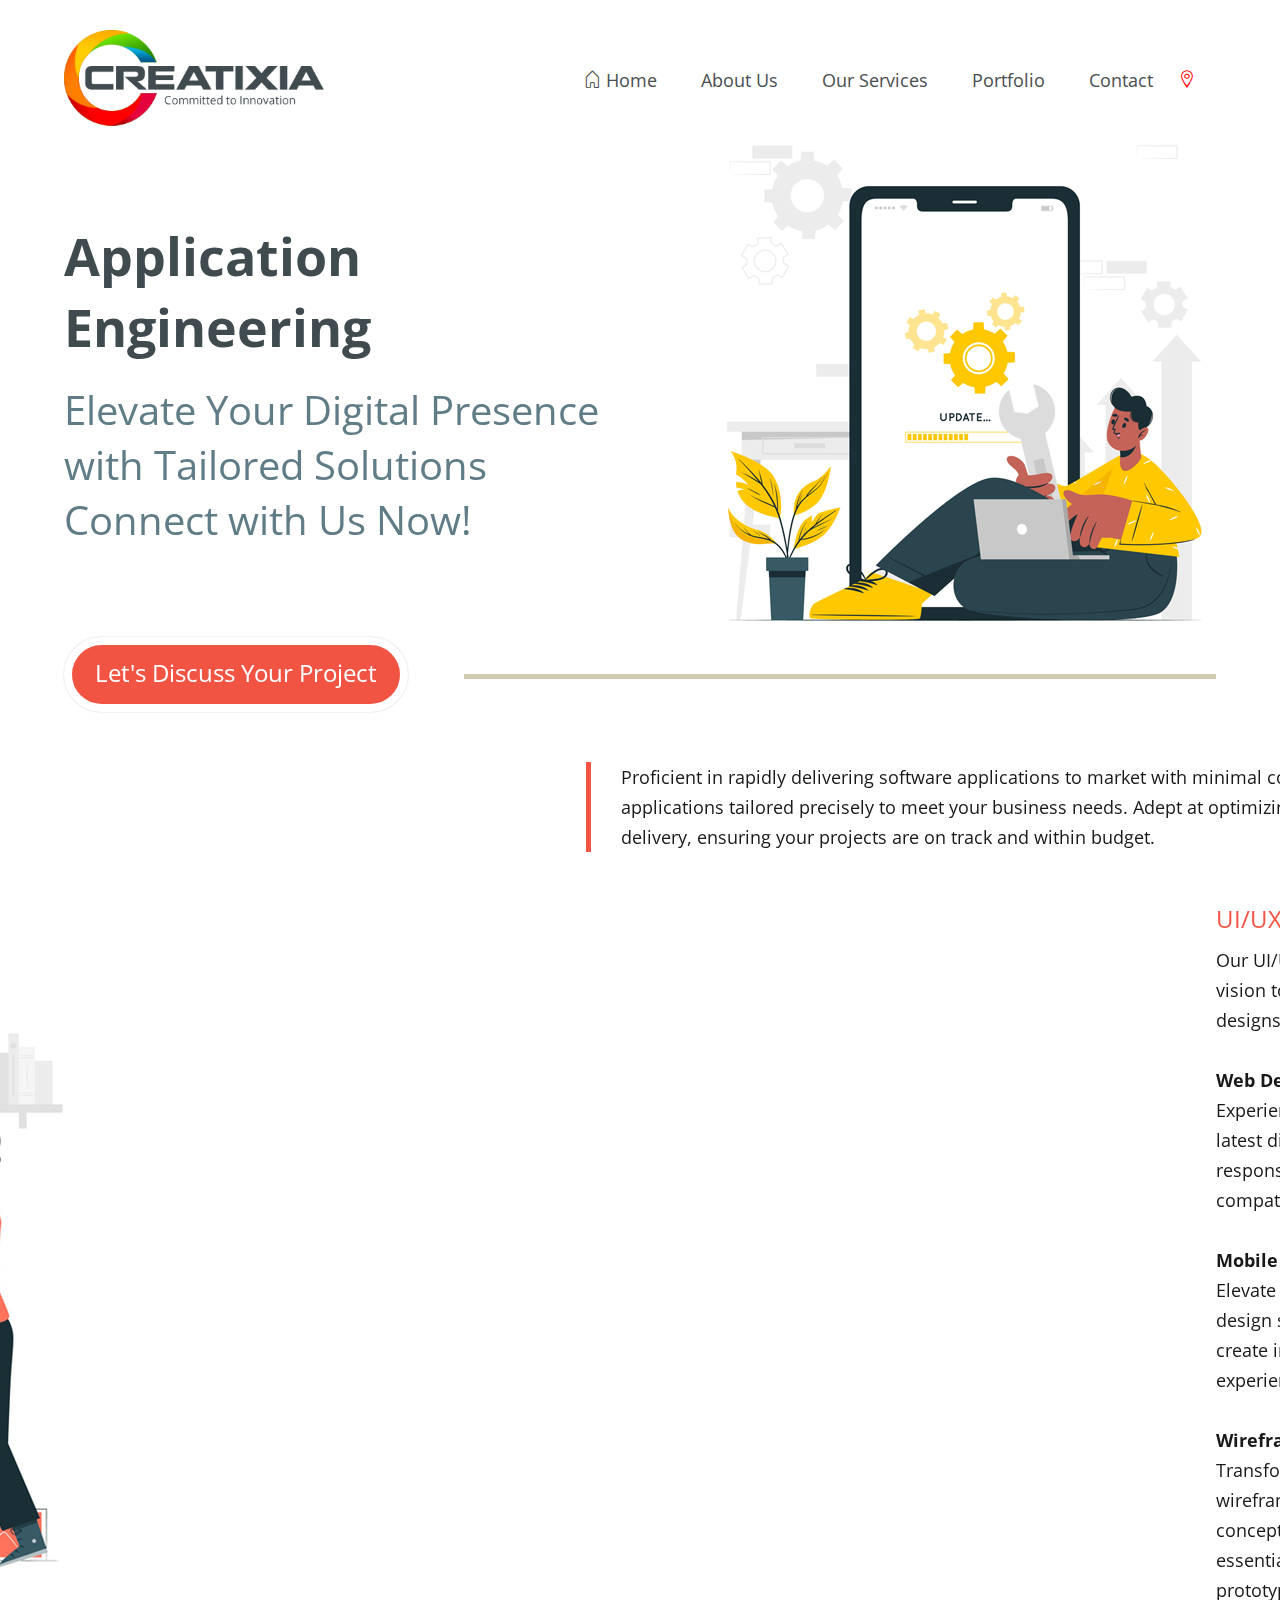
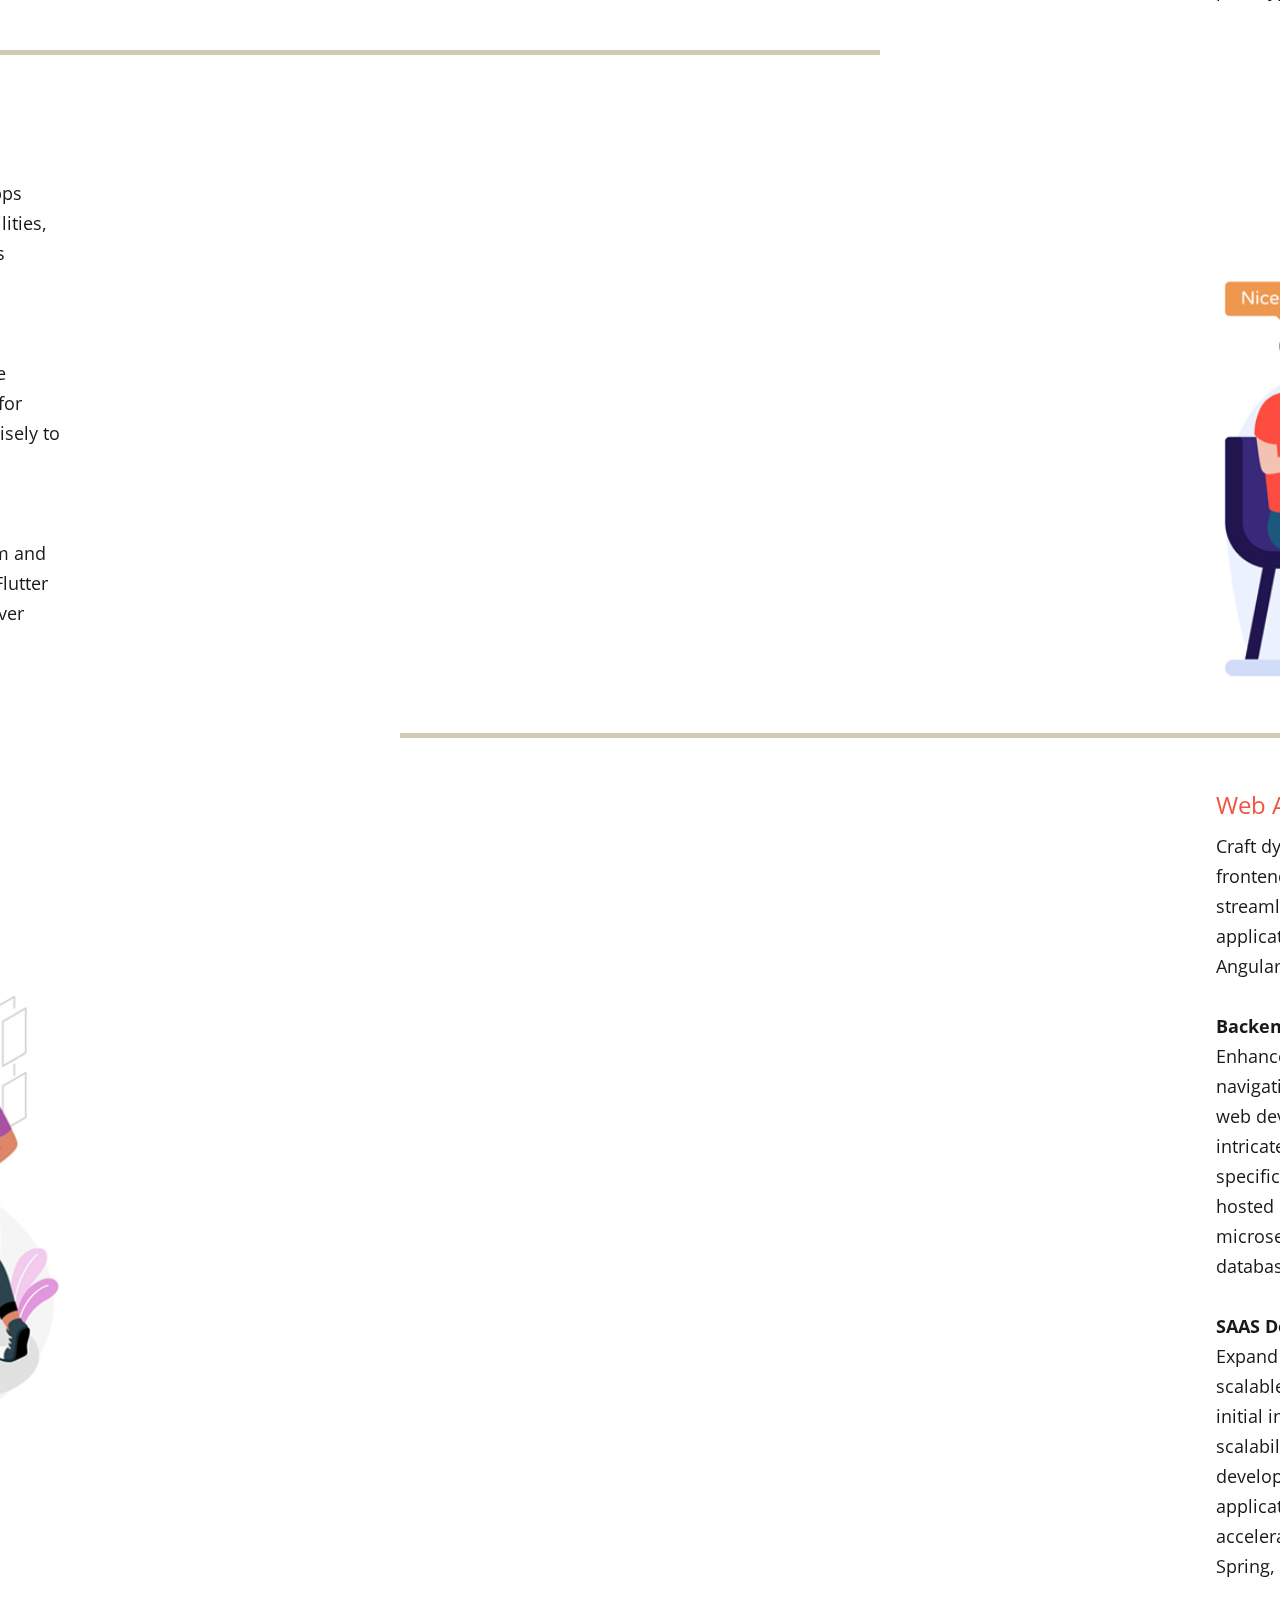
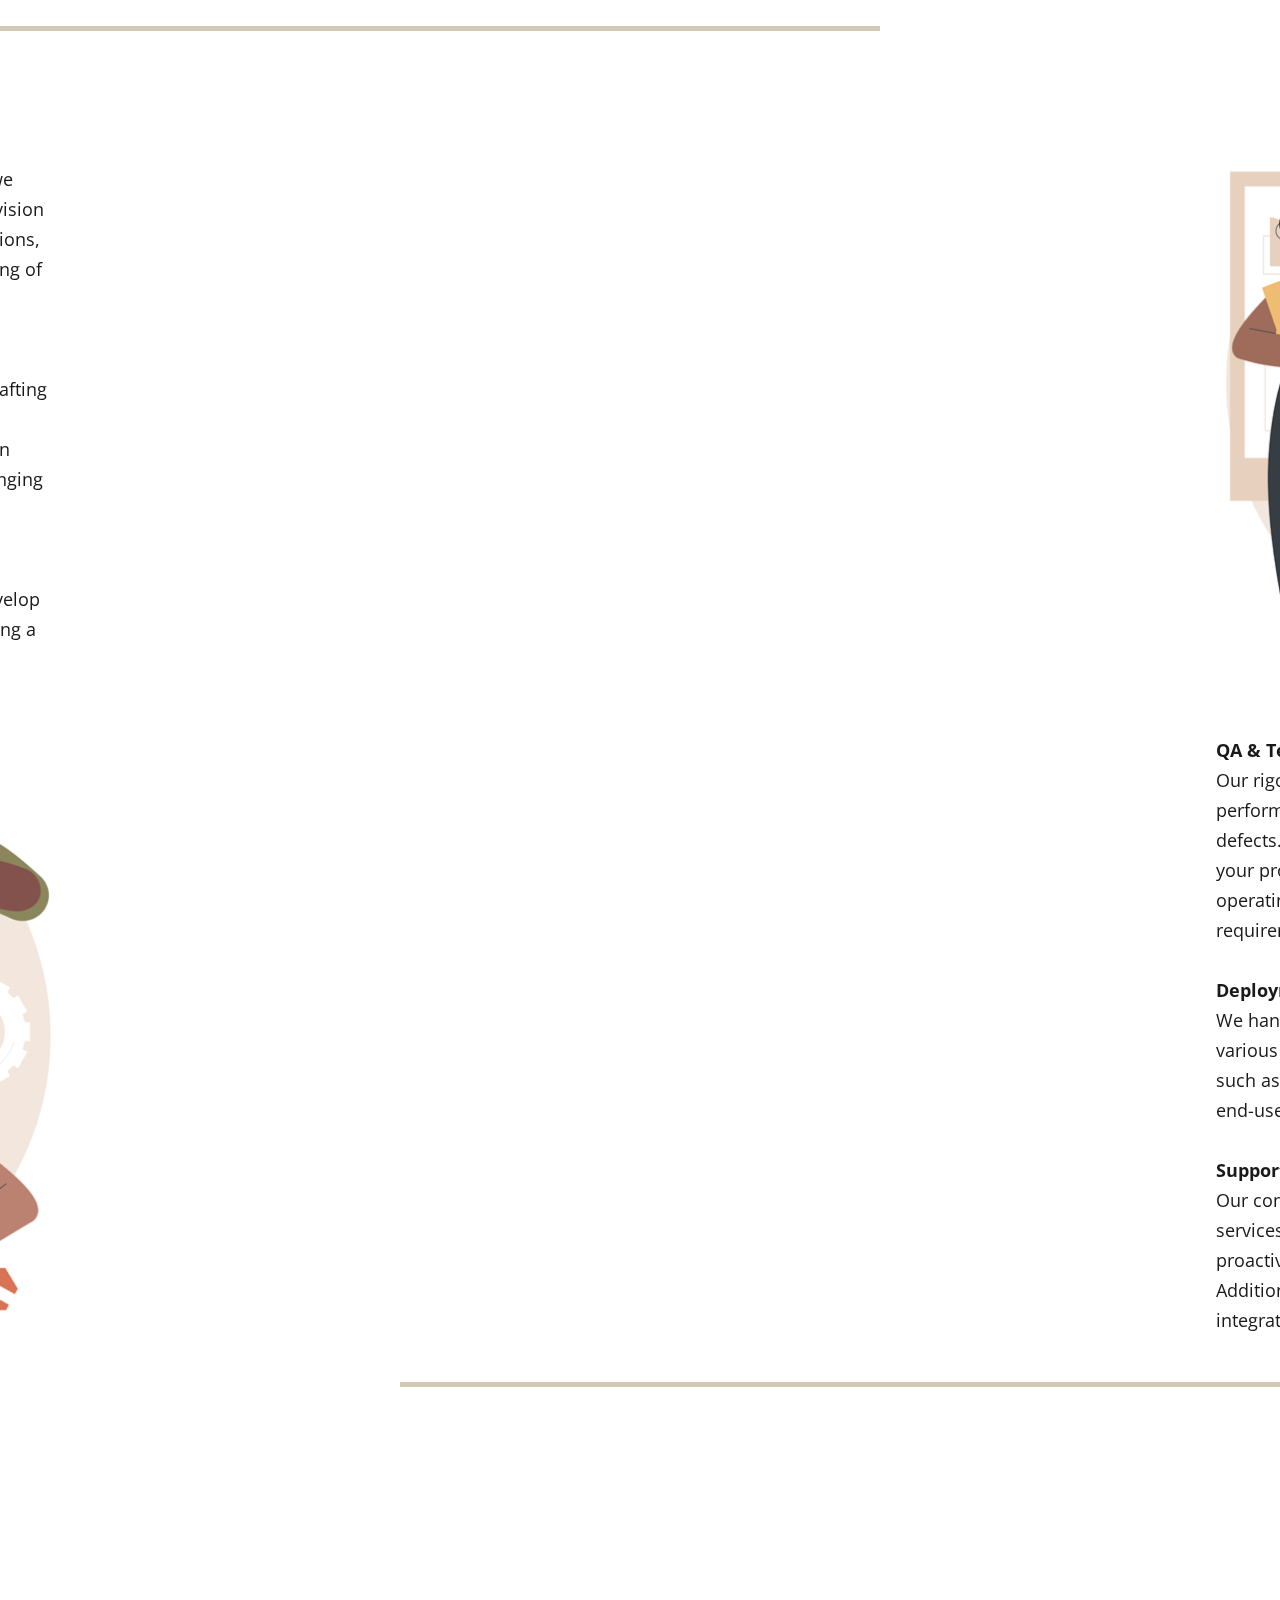
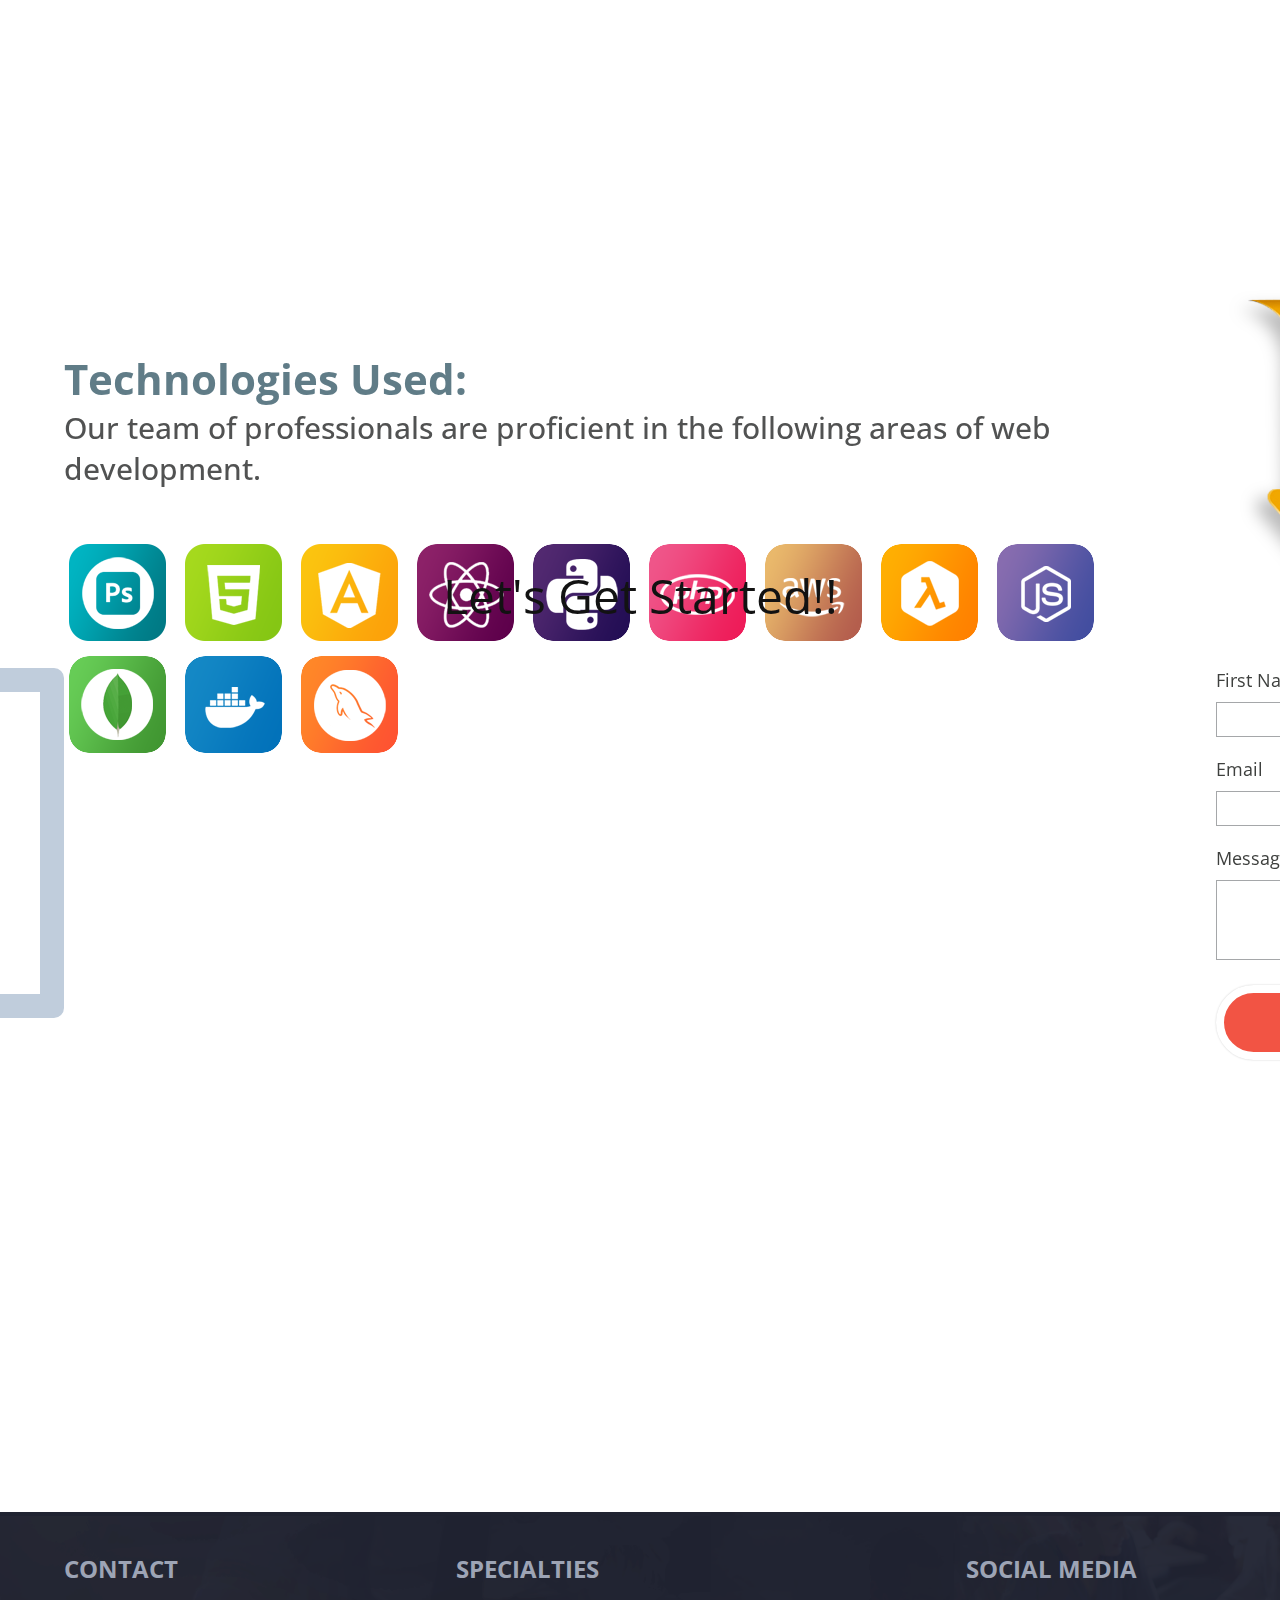
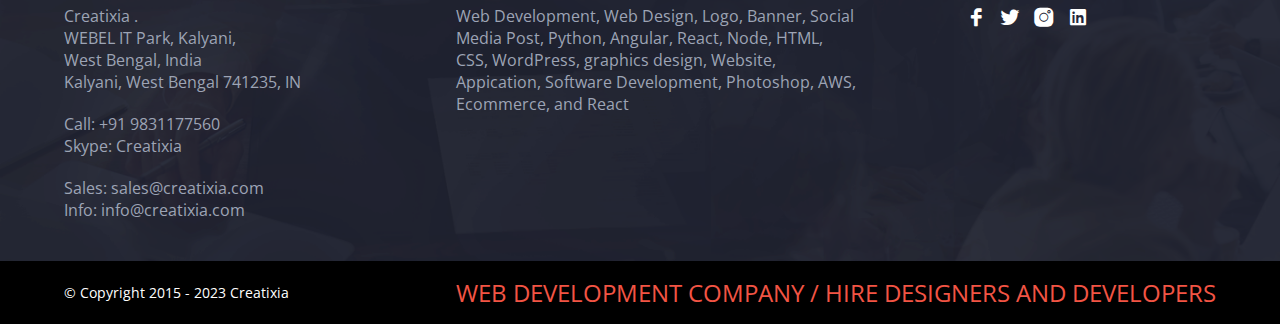
==== commit 8b7a43d2: "animation" ====
--- a/services.html
+++ b/services.html
@@ -14,8 +14,8 @@
     <link href="https://fonts.googleapis.com/css2?family=Open+Sans:ital,wght@0,300..800;1,300..800&display=swap"
         rel="stylesheet">
 
-        
-        <link rel="stylesheet" href="https://unpkg.com/aos@next/dist/aos.css" />   
+
+    <link rel="stylesheet" href="https://unpkg.com/aos@next/dist/aos.css" />
     <script>
         document.addEventListener('DOMContentLoaded', function () {
             var scrollToTopBtn = document.getElementById('scrollToTopBtn');
@@ -37,43 +37,63 @@
             });
 
 
-            
+
         });
+
+
+        function myFunction() {
+            var x = document.getElementById("navMenu");
+            if (x.style.display === "block") {
+                x.style.display = "none";
+            } else {
+                x.style.display = "block";
+            }
+        }
     </script>
 
-    
+
 
 </head>
 
 <body>
     <div class="topContain innerpage">
-        <div class="topBar">
-            <div class="logo"><img src="images/logo.webp" alt="logo"></div>
-            <div class="navbar">
-                <ul>
-
-                    <li><a href="javascript:void(0)"> <i class="lni-home"></i> Home</a></li>
-                    <li><a href="javascript:void(0)">About Us</a></li>
-                    <li><a href="javascript:void(0)"> Our Services</a></li>
-                    <li><a href="javascript:void(0)">Portfolio</a></li>
-                    <li><a href="javascript:void(0)"> Contact <i class="lni-map-marker"></i></a></li>
-                </ul>
-            </div>
-        </div>
-
-
-
-
-
-    </div>
+        <div class="topBar" id="navbar">
+            <div class="wrapper">
+                <div class="navbarwrapper">
+                    <div class="logo">
+                        <img src="images/logo.webp" alt="logo">
+                        <i onclick="myFunction()" class="lni-menu menuIcon"></i>
+                    </div>
+                    <div class="navbar" id="navMenu">
+                        <ul>
+
+                            <li><a href="javascript:void(0)"> <i class="lni-home"></i> Home</a></li>
+                            <li><a href="javascript:void(0)">About Us</a></li>
+                            <li><a href="javascript:void(0)"> Our Services</a></li>
+                            <li><a href="javascript:void(0)">Portfolio</a></li>
+                            <li><a href="javascript:void(0)"> Contact <i class="lni-map-marker"></i></a></li>
+                        </ul>
+                    </div>
+                </div>
+            </div>
+        </div>
+
+
+
+
+
+    </div>
+
+
 
     <div class="services_banner">
 
         <div class="wrapper">
             <div class="services_banner_block">
 
-                <div class="Sbanner_IMG"><img src="images/services_banner1.webp" alt="#"> </div>
-                <div class="Sbanner_text">
+                <div class="Sbanner_IMG" data-aos="slide-left" data-aos-offset="200" data-aos-delay="50"><img
+                        src="images/services_banner1.webp" alt="#"> </div>
+                <div class="Sbanner_text" data-aos="slide-right" data-aos-offset="200" data-aos-delay="50">
                     <h2>Application Engineering</h2>
                     <p>Elevate Your Digital Presence
                         with Tailored Solutions
@@ -82,7 +102,7 @@
 
             </div>
 
-            <div class="services_banner_bottom">
+            <div class="services_banner_bottom" data-aos="slide-right" data-aos-offset="200" data-aos-delay="50">
 
                 <a href="javascript:void(0)">Let's Discuss Your Project</a>
             </div>
@@ -93,16 +113,16 @@
 
     </div>
 
-    <div class="services_block2"  data-aos="fade-up">
+    <div class="services_block2">
         <div class="wrapper">
             <div class="flexcon">
 
-                <div class="services_blockleft">
+                <div class="services_blockleft" data-aos="slide-right" data-aos-offset="200" data-aos-delay="50">
                     <img src="images/services_block2.webp" alt="#">
                 </div>
 
 
-                <div class="services_blockright">
+                <div class="services_blockright" data-aos="slide-left" data-aos-offset="200" data-aos-delay="50">
 
                     <label>Proficient in rapidly delivering software applications to market with minimal costs. Skilled
                         in crafting custom web and mobile applications tailored precisely to meet your business needs.
@@ -144,12 +164,12 @@
         <div class="wrapper">
             <div class="flexcon">
 
-                <div class="services_blockleft">
+                <div class="services_blockleft" data-aos="slide-left" data-aos-offset="200" data-aos-delay="50">
                     <img src="images/services_block3.webp" alt="#">
                 </div>
 
 
-                <div class="services_blockright">
+                <div class="services_blockright" data-aos="slide-right" data-aos-offset="200" data-aos-delay="50">
 
 
                     <h2>Mobile Application Development</h2>
@@ -190,12 +210,12 @@
         <div class="wrapper">
             <div class="flexcon">
 
-                <div class="services_blockleft">
+                <div class="services_blockleft" data-aos="slide-right" data-aos-offset="200" data-aos-delay="50">
                     <img src="images/services_block4.webp" alt="#">
                 </div>
 
 
-                <div class="services_blockright">
+                <div class="services_blockright" data-aos="slide-left" data-aos-offset="200" data-aos-delay="50">
 
 
                     <h2>Web Application Development</h2>
@@ -240,12 +260,12 @@
         <div class="wrapper">
             <div class="flexcon">
 
-                <div class="services_blockleft">
+                <div class="services_blockleft" data-aos="slide-left" data-aos-offset="200" data-aos-delay="50">
                     <img src="images/services_block5.webp" alt="#">
                 </div>
 
 
-                <div class="services_blockright">
+                <div class="services_blockright" data-aos="slide-right" data-aos-offset="200" data-aos-delay="50">
 
 
                     <h2>End-to-End Product Development</h2>
@@ -282,12 +302,12 @@
         <div class="wrapper">
             <div class="flexcon">
 
-                <div class="services_blockleft">
+                <div class="services_blockleft" data-aos="slide-right" data-aos-offset="200" data-aos-delay="50">
                     <img src="images/services_block5.webp" alt="#">
                 </div>
 
 
-                <div class="services_blockright">
+                <div class="services_blockright" data-aos="slide-left" data-aos-offset="200" data-aos-delay="50">
 
 
 
@@ -319,7 +339,7 @@
 
     </div>
 
-    <div class="services_block7">
+    <div class="services_block7" data-aos="slide-up" data-aos-offset="200" data-aos-delay="50">
 
         <div class="wrapper">
             <h2>Technologies Used:</h2>
@@ -346,95 +366,117 @@
 
     </div>
 
-    <div class="services_block8">
-
-        <div class="wrapper">
-            <p>Empower your business with cutting-edge digital solutions tailored to your specifications. 
-                Reach out today to begin your journey toward success.</p>
-        </div>
-
-
-    </div>
-
-    <div class="contact_block">
-
-        <h2>Let's Get Started!!</h2>
-        <div class="wrapper">
-            <div class="contact_left"><iframe
-                    src="https://www.google.com/maps/embed?pb=!1m18!1m12!1m3!1d3673.705421260204!2d88.4310048758009!3d22.961073518619475!2m3!1f0!2f0!3f0!3m2!1i1024!2i768!4f13.1!3m3!1m2!1s0x39f89595aa6b3ba1%3A0xc379779552d09cf8!2sWebel%20IT%20park%20phase%201%20Kalyani!5e0!3m2!1sen!2sin!4v1709102009486!5m2!1sen!2sin"
-                    width="600" height="450" style="border:0;" allowfullscreen="" loading="lazy"
-                    referrerpolicy="no-referrer-when-downgrade"></iframe></div>
-            <div class="contact_right">
-                <form>
-                    <div class="formWrapper">
-                        <div class="formsub2">
-                            <label>First Name</label>
-                            <input type="text">
+    <div class="innercontact">
+
+        <img src="images/footerconIMG.webp" alt="#" class="footerconIMG" data-aos="slide-left" data-aos-offset="200" data-aos-delay="50">
+        <div class="services_block8" data-aos="slide-right" data-aos-offset="200" data-aos-delay="50">
+
+
+
+            <div class="wrapper">
+                <p>Empower your business with cutting-edge digital solutions tailored to your specifications.
+                    Reach out today to begin your journey toward success.</p>
+            </div>
+
+
+        </div>
+
+        <div class="contact_block">
+
+
+
+            <h2>Let's Get Started!!</h2>
+            <div class="wrapper">
+                <div class="contact_left" data-aos="slide-right" data-aos-offset="200" data-aos-delay="50"><iframe
+                        src="https://www.google.com/maps/embed?pb=!1m18!1m12!1m3!1d3673.705421260204!2d88.4310048758009!3d22.961073518619475!2m3!1f0!2f0!3f0!3m2!1i1024!2i768!4f13.1!3m3!1m2!1s0x39f89595aa6b3ba1%3A0xc379779552d09cf8!2sWebel%20IT%20park%20phase%201%20Kalyani!5e0!3m2!1sen!2sin!4v1709102009486!5m2!1sen!2sin"
+                        width="600" height="450" style="border:0;" allowfullscreen="" loading="lazy"
+                        referrerpolicy="no-referrer-when-downgrade"></iframe></div>
+                <div class="contact_right" data-aos="slide-left" data-aos-offset="200" data-aos-delay="50">
+                    <form>
+                        <div class="formWrapper">
+                            <div class="formsub2">
+                                <label>First Name</label>
+                                <input type="text">
+                            </div>
+                            <div class="formsub2">
+                                <label>Last Name</label>
+                                <input type="text">
+                            </div>
+                            <div class="formsub1">
+                                <label>Email</label>
+                                <input type="text">
+                            </div>
+                            <div class="formsub1">
+                                <label>Message</label>
+                                <textarea></textarea>
+                            </div>
+                            <button>Submit</button>
                         </div>
-                        <div class="formsub2">
-                            <label>Last Name</label>
-                            <input type="text">
-                        </div>
-                        <div class="formsub1">
-                            <label>Email</label>
-                            <input type="text">
-                        </div>
-                        <div class="formsub1">
-                            <label>Message</label>
-                            <textarea></textarea>
-                        </div>
-                        <button>Submit</button>
-                    </div>
-                </form>
-            </div>
-        </div>
-    </div>
-    <div class="footer1">
-        <div class="wrapper">
-            <div class="footeeSub1">
-                <h3>CONTACT</h3>
-                <p>Creatixia .<br />
-                    WEBEL IT Park, Kalyani,<br />
-                    West Bengal, India<br />
-                    Kalyani, West Bengal 741235, IN</p>
-                <p>
-                    Call: <a href="tel:+91 9831177560">+91 9831177560</a><br />
-                    Skype: Creatixia </p>
-                <p>
-                    Sales: <a href="mailto:sales@creatixia.com">sales@creatixia.com</a><br />
-                    Info: <a href="mailto:info@creatixia.com">info@creatixia.com</a></p>
-
-            </div>
-            <div class="footeeSub2">
-                <h3>Specialties</h3>
-                <p> Web Development, Web Design, Logo, Banner, Social Media Post, Python,
-                    Angular, React, Node, HTML, CSS, WordPress, graphics design, Website,
-                    Appication, Software Development, Photoshop, AWS, Ecommerce,
-                    and React</p>
-
-            </div>
-            <div class="footeeSub3">
-                <h3>SOCIAL MEDIA</h3>
-                <a href="javascript:void(0);"><i class="lni-facebook-filled"></i></a>
-                <a href="javascript:void(0);"><i class="lni-twitter-filled"></i></a>
-
-                <a href="javascript:void(0);"><i class="lni-instagram-filled"></i></a>
-                <a href="javascript:void(0);"><i class="lni-linkedin-original"></i></a>
-
-
-
-
-            </div>
-        </div>
-    </div>
-
-    <div class="footer2">
-        <div class="wrapper">
-
-
-            <span>© Copyright 2015 - 2023 Creatixia </span>
-            <label>WEB DEVELOPMENT COMPANY / HIRE DESIGNERS AND DEVELOPERS</label>
-        </div>
+                    </form>
+                </div>
+
+
+                <div class="contact_avter">
+                    <img src="images/contact_img.webp" alt="#" data-aos="slide-up" data-aos-offset="200"
+                        data-aos-delay="150">
+
+                    <span data-aos="zoom-in" data-aos-offset="200" data-aos-delay="50"></span>
+
+                </div>
+            </div>
+        </div>
+    </div>
+
+    <div data-aos="slide-up" data-aos-offset="200" data-aos-delay="50">
+
+        <div class="footer1">
+            <div class="wrapper">
+                <div class="footeeSub1">
+                    <h3>CONTACT</h3>
+                    <p>Creatixia .<br />
+                        WEBEL IT Park, Kalyani,<br />
+                        West Bengal, India<br />
+                        Kalyani, West Bengal 741235, IN</p>
+                    <p>
+                        Call: <a href="tel:+91 9831177560">+91 9831177560</a><br />
+                        Skype: Creatixia </p>
+                    <p>
+                        Sales: <a href="mailto:sales@creatixia.com">sales@creatixia.com</a><br />
+                        Info: <a href="mailto:info@creatixia.com">info@creatixia.com</a></p>
+
+                </div>
+                <div class="footeeSub2">
+                    <h3>Specialties</h3>
+                    <p> Web Development, Web Design, Logo, Banner, Social Media Post, Python,
+                        Angular, React, Node, HTML, CSS, WordPress, graphics design, Website,
+                        Appication, Software Development, Photoshop, AWS, Ecommerce,
+                        and React</p>
+
+                </div>
+                <div class="footeeSub3">
+                    <h3>SOCIAL MEDIA</h3>
+                    <a href="javascript:void(0);"><i class="lni-facebook-filled"></i></a>
+                    <a href="javascript:void(0);"><i class="lni-twitter-filled"></i></a>
+
+                    <a href="javascript:void(0);"><i class="lni-instagram-filled"></i></a>
+                    <a href="javascript:void(0);"><i class="lni-linkedin-original"></i></a>
+
+
+
+
+                </div>
+            </div>
+        </div>
+
+        <div class="footer2">
+            <div class="wrapper">
+
+
+                <span>© Copyright 2015 - 2023 Creatixia </span>
+                <label>WEB DEVELOPMENT COMPANY / HIRE DESIGNERS AND DEVELOPERS</label>
+            </div>
+        </div>
+
     </div>
 
     <a href="#top" id="scrollToTopBtn">
@@ -443,9 +485,11 @@
 </body>
 <script src="https://unpkg.com/aos@next/dist/aos.js"></script>
 <script>
-  AOS.init(  {
-  offset: 120,
-  delay: 0});
+    AOS.init(
+        //     {
+        //   offset: 120,
+        //   delay: 0}
+    );
 </script>
 
 </html>--- a/css/style.css
+++ b/css/style.css
@@ -6,6 +6,8 @@
      font-family: "Open Sans", sans-serif;
  }
 
+ body{overflow-x: hidden;}
+
  .topContain {
      background: #fefbec;
      overflow: hidden;
@@ -13,11 +15,13 @@
  }
 
  .topBar {
-     margin: 30px 10% 0 10%;
-     display: flex;
-     flex-wrap: wrap;
-     justify-content: space-between;
-     align-items: center;
+     margin-top: 30px;
+ }
+ .navbarwrapper{
+    display: flex;
+    flex-wrap: wrap;
+    justify-content: space-between;
+    align-items: center;
  }
 
  .logo {
@@ -45,6 +49,8 @@
      margin: 0 33px;
  }
 
+ .navbar ul li:last-of-type a i{ margin-left: 20px;   color: #ff0000;}
+
  .navbar ul li a {
      font-size: 18px;
      color: #484e50;
@@ -56,12 +62,13 @@
  }
 
  .bannerblock {
-     margin: 0 10%;
      padding-bottom: 10px;
-     display: flex;
-     flex-wrap: wrap;
-     justify-content: space-between;
-     align-items: center;
+ }
+ .bannerwrapper{
+    display: flex;
+    flex-wrap: wrap;
+    justify-content: space-between;
+    align-items: center;
  }
 
  .bannerright {
@@ -108,7 +115,6 @@
  .bannerLine {
      height: 5px;
      background: #d2ccb5;
-     margin: 0 10%;
  }
 
  .block2 {
@@ -167,6 +173,7 @@
      display: flex;
      flex-wrap: wrap;
      justify-content: space-between;
+     align-items: center;
  }
 
  .block2abLeft {
@@ -180,10 +187,14 @@
 
  .block2abRight {
      width: calc(100% - 780px);
-     display: flex;
+     /* display: flex;
      flex-direction: column;
-     justify-content: space-between;
- }
+     justify-content: space-between; */
+ }
+
+ .block2abRighttop {
+    margin-bottom: 30px;
+}
 
  .block2abRight h2 {
      margin: 0;
@@ -222,7 +233,7 @@
 
  .block3 {
      background: #f2f9fe;
-     padding: 40px 8%;
+     padding: 40px 0;
  }
 
  .block3 h2 {
@@ -235,7 +246,7 @@
  .block3 .blck3flex {
      display: flex;
      flex-wrap: wrap;
-     justify-content: space-between;
+     justify-content: center;
      align-items: top;
      margin-top: 40px;
  }
@@ -280,7 +291,7 @@
      padding: 10px 23px 14px 23px;
      text-decoration: none;
      line-height: 35px;
-     width: 250px;
+     max-width: 250px;
      text-align: center;
      margin-top: 30px;
  }
@@ -291,7 +302,7 @@
  }
 
  .blck4text {
-     width: 900px;
+     width: min(90%, 900px);
      margin: 0 auto;
  }
 
@@ -326,6 +337,7 @@
      border-bottom: solid 1px #c4c6ca;
      padding: 10px 0; 
  }
+ .blck4flex .block4_sub img{max-width: 100%;}
 
  .blck4flex .block4_sub:nth-last-child(-n + 4) {
      border-bottom: none;
@@ -345,7 +357,7 @@
 
  .blck4flex .block4_sub div label{ font-size: 24px; color: #4e4e4e;}
 
- .block5{ background: #f4f0ed; padding: 80px 10%; text-align: center;}
+ .block5{ background: #f4f0ed; padding: 80px 0; text-align: center;}
 
  .block5 h2 {
     text-align: center;
@@ -357,7 +369,7 @@
 .block5 ul{ margin: 40px 0 0 0;}
 .block5 ul li{ list-style: none; display: inline-block; margin: 4px;}
 
-.contact_block{ background: #ffffff; padding: 40px 0; background: url(../images/contact_bg.webp) no-repeat  55% bottom;}
+.contact_block{   padding: 40px 0; position: relative;}
 
 .contact_block .wrapper{ display: flex; flex-wrap: wrap; justify-content: space-between;  align-items: flex-start; margin-top: 40px;}
 
@@ -367,11 +379,18 @@
     color: #121212;
     font-weight: normal;
 }
-
-.contact_left{ width: 704px; height: 350px; border: solid 24px #c0cddc; border-radius: 10px; }
+.innercontact{ position: relative;}
+.footerconIMG {
+    position: absolute;
+    top: -10px;
+    left: 80%;
+    z-index: 9;
+}
+
+.contact_left{ width: 704px; height: 350px; border: solid 24px #c0cddc; border-radius: 10px; position: relative; z-index: 9; }
 .contact_left iframe{ width: 100%; height: 100%;  }
 
-.contact_right{ width: 520px;}
+.contact_right{ width: 520px; position: relative; z-index: 9;}
 
 .formWrapper{ display: flex; flex-wrap: wrap; justify-content: space-between;}
 .formsub2{ width: 48%;}
@@ -397,7 +416,11 @@
     margin-top: 20px;
 }
 
-.block6{ background:#0f1218 url(../images/whyusBG.webp) no-repeat center top;}
+.block6{ 
+    background:#0f1218 url(../images/whyusBG.webp) no-repeat center top;
+    /* padding-top: 35%; */
+    /* background-size: 100%; */
+}
  
 .block6 h2 {
     text-align: center;
@@ -410,7 +433,7 @@
 
 .block6_con{ padding: 40px 0;}
  
-.block6_bottom{ margin: 0 10%; margin-top: 35%; text-align: center; padding-bottom: 40px;}
+.block6_bottom{ margin: 0 10%; margin-top: 532px; text-align: center; padding-bottom: 40px;}
 
 .block6_bottom h3 {
     text-align: center;
@@ -443,7 +466,7 @@
 .footer1 p a{  color: #9da4b5; text-decoration: none;}
 .footer1 p a:hover{ color: #f25444;}
 .footer2{ background: #000000;}
-.footer2 .wrapper{ padding: 15px 10%; display: flex; flex-wrap: wrap; justify-content: space-between; align-items: center;}
+.footer2 .wrapper{ padding: 15px 0; display: flex; flex-wrap: wrap; justify-content: space-between; align-items: center;}
 .footer2 .wrapper span{ color: #fff;  font-size: 14px;}
 .footer2 .wrapper label{ font-size: 24px; color: #f25444;}
 
@@ -472,7 +495,7 @@
 
  
 
- @media only screen and (max-width: 767px) {}
+ 
 
 
 
@@ -572,14 +595,34 @@
 .services_block7 ul{ margin: 0; padding: 50px 0 0 0;}
 .services_block7 ul li{ list-style: none; display: inline-block; margin: 5px; margin-right: 10px;}
 
-.services_block8{ background: #f15343; padding: 15px; font-size: 30px; color: #fff; font-weight: 600; padding: 50px 0; width: 85%;}
+.services_block8{ background: #f15343; padding: 15px; font-size: 30px; color: #fff; font-weight: 600;
+     padding: 50px 0; width: 85%; position: relative; }
+ 
+
+.contact_avter{ width: 470px; height: 398px; position: absolute; bottom: 0; left: 40%; overflow: hidden;}
+
+.contact_avter img{ display: block; margin: 0 auto; position: relative; z-index: 2;}
+
+.contact_avter span{ display: block; background: #e5edf3; width: 470px; height: 470px; position: absolute; left: 0; bottom: -110px; border-radius: 100%;} 
 
 
 @media only screen and (max-width: 1600px) {
    .services_block2 .services_blockright label{ margin-left: -630px;}
-}
+   .contact_avter{left: 38%;}
+}
+
+@media only screen and (max-width: 1560px) { 
+    .contact_avter{left: 35%;}
+ }
+ 
+ @media only screen and (max-width: 1460px) { 
+    .contact_avter{left: 32%;}
+ }
+ 
 
 @media only screen and (max-width: 1199px) {
+
+    .footerconIMG{ display: none;}
     .services_block2 .services_blockright label{ margin-left: 0px;}
 
     .services_block2 .flexcon{ display: block;}
@@ -618,4 +661,285 @@
     .services_banner_bottom::after{ display: none;}
     .Sbanner_text h2{ font-size: 40px;}
     .Sbanner_text p{ font-size: 30px;}
-}+}
+
+.topBar.navbar_scrolled {
+    position: fixed;
+    /* top: -200px; */
+    left: 0;
+    width: 100%;
+    background: #fff;
+    margin: 0;
+    padding: 16px 0px;
+    opacity: 0;
+    animation-name: navAnimation;
+    animation-duration: 1s;
+    animation-fill-mode: forwards;
+    box-shadow: 1px 1px 37px #0000005e;
+}
+@keyframes navAnimation{
+    0%{
+        top: -200px;
+        opacity: 0;
+    }
+    100%{
+        top: 0;
+        opacity: 1;
+    }
+}
+
+.navbar_scrolled .logo {
+    width: 187px;
+    transition: all 0.3s;
+}
+
+.menuIcon{display: none;}
+ 
+
+ @media only screen and (max-width: 1800px) {
+    .bannerleft {
+        width: calc(100% - 770px);
+    }
+    .bannerright {
+        width: 730px;
+    }
+ }
+
+ @media only screen and (max-width: 1560px) {
+    .bannerleft {
+        width: calc(100% - 670px);
+    }
+    .bannerright {
+        width: 630px;
+    }
+ }
+
+ @media only screen and (max-width: 1620px) {
+    .contact_left {
+        width: calc(100% - 770px);
+    }
+    .contact_block {
+        background-position: 48% bottom ;
+    }
+ }
+ @media only screen and (max-width: 1440px) {
+    .block3Sub a{
+        padding: 8px 23px 10px 23px;
+        border: solid 5px #fff;
+        max-width: 205px;
+    }
+ }
+ @media only screen and (max-width: 1420px) {
+    .bannerleft h1 {
+        font-size: 36px;
+        line-height: 45px;
+    }
+    .bannerleft p {
+        font-size: 32px;
+        line-height: 36px;
+        padding: 30px 0 0 0;
+    }
+    .bannerleft {
+        width: calc(100% - 580px);
+    }
+    .bannerright {
+        width: 560px;
+    }
+ }
+ @media only screen and (max-width: 1400px) {
+    .logo {
+        width: 260px;
+    }
+    .navbar {
+        width: calc(100% - 280px);
+    }
+ }
+ @media only screen and (max-width: 1366px) {
+    .block3Sub {width: calc(33.33% - 6px);}
+    .contact_right {
+        width: 385px;
+    }
+    .contact_block {
+        background-position: 55% bottom;
+    }
+    .contact_left {
+        width: calc(100% - 682px);
+    }
+ }
+ @media only screen and (max-width: 1300px) {
+    .navbar ul li {
+        margin: 0 20px;
+    }
+ }
+ @media only screen and (max-width: 1199px) {
+    .block2abLeft {
+        width: 100%;
+    }
+    .block2abRight {
+        width: calc(100%);
+    }
+    .block2_sub {
+        width: auto;
+        flex: 1 0 33.33%;
+    }
+    .block2about{
+        padding-top: 0;
+    }
+    .contact_left{
+        border: solid 8px #c0cddc;
+        width: calc(100% - 624px);
+    }
+    .contact_block {
+        background-position: 48% bottom;
+    }
+    .footer2 .wrapper{
+        flex-direction: column;
+    }
+    .footeeSub2 {
+        width: calc(100% - 615px);
+    }
+ }
+ @media only screen and (max-width: 1100px) {
+
+    .contact_avter{ left: 0;}
+    .contact_left {
+        border: solid 8px #c0cddc;
+        width: calc(100%);
+    }
+    .contact_right {
+        width: 385px;
+        margin: 34px 0 0 auto;
+    }
+    .contact_block {
+        background-position: 12% bottom;
+    }
+    .footer2 .wrapper label{text-align: center;}
+ }
+ @media only screen and (max-width: 991px) {
+    .footeeSub3 {
+        width: 180px;
+    }
+    .footeeSub2 {
+        width: calc(100% - 485px);
+    }
+    .contact_block {
+        background-position: 2% bottom;
+    }    
+    .topBar, .topBar.navbar_scrolled {
+        margin-top: 0;
+        background: #fff;
+        padding: 15px 0;
+        position: relative;
+    }
+    .navbar_scrolled .logo, .logo {
+        width: 100%;
+        transition: all 0.3s;
+        display: flex;
+        justify-content: space-between;
+        align-items: center;
+    }
+    .navbar {
+        width: calc(100%);
+        display: block;
+        padding: 14px 0;
+    }
+    .navbar ul li {
+        margin: 10px 20px;
+        display: block;
+        border-bottom: 1px solid #e7e7e7;
+        padding-bottom: 10px;
+        text-align: center;
+    }
+    .navbar ul li:last-child{border: 0;}
+    .navbar_scrolled .logo img, .logo img{width: 180px;}
+    .block3Sub {width: calc(50% - 6px);}
+    .menuIcon {
+        display: block;
+        background: #e1dec8;
+        padding: 10px;
+        border-radius: 8px;
+        width: fit-content;
+        font-size: 26px;
+    }
+    .navbar{display: none;}
+    .bannerwrapper{
+        flex-direction: column-reverse;
+    }
+    .bannerleft {
+        width: calc(100%);
+    }
+    .bannerleft p {
+        padding: 14px 0 0 0;
+    }
+    .bannerright {
+        width: 100%;
+        border-bottom: 4px solid #d2ccb5;
+        padding-bottom: 0px;
+        margin-bottom: 15px;
+    }
+    .bannerLine{display: none;}
+ }
+ @media only screen and (max-width: 940px) {
+    .block6_bottom {
+        margin-top: 422px;
+    }
+ }
+ @media only screen and (max-width: 840px) {
+    .contact_block {
+        background-position: -27% bottom;
+    }
+ }
+
+ @media only screen and (max-width: 767px) {
+    .contact_avter{ display: none;}
+    .blck4flex .block4_sub div, .blck4flex .block4_sub{
+        border: 0;
+    }
+    .blck4flex .block4_sub {
+        width: calc(50% - 20px);
+        padding: 26px;
+        background: #fff;
+        box-shadow: 7px 9px 22px #e7e0e0;
+        margin: 10px;
+    }
+    .blck4flex .block4_sub div{    height: 197px;}
+    .block6 h2{
+        font-size: 32px;
+    }
+    .block6_bottom {
+        margin-top: 512px;
+    }
+    .contact_block {
+        background-position: -27% bottom;
+        background: none;
+    }
+    .block3Sub {width: calc(100% - 6px);}
+    .contact_right {
+        width: auto;
+        margin: 34px 0 0 auto;
+        padding: 31px;
+        background: #f4f0ed;
+        border-radius: 5px;
+        border: 1px solid #dadad9;
+    }
+    .footeeSub1 {
+        width: 100%;
+        margin-bottom: 20px;
+    }
+    .footeeSub2 {
+        width: calc(100%);
+        margin-bottom: 20px;
+    }
+    .footeeSub3 {
+        width: 100%;
+    }   
+
+    .block5 h2{
+        font-size: 32px;
+    }
+ }
+
+ @media only screen and (max-width: 520px) {
+    .blck4flex .block4_sub {
+        width: calc(100% - 20px);}
+ }
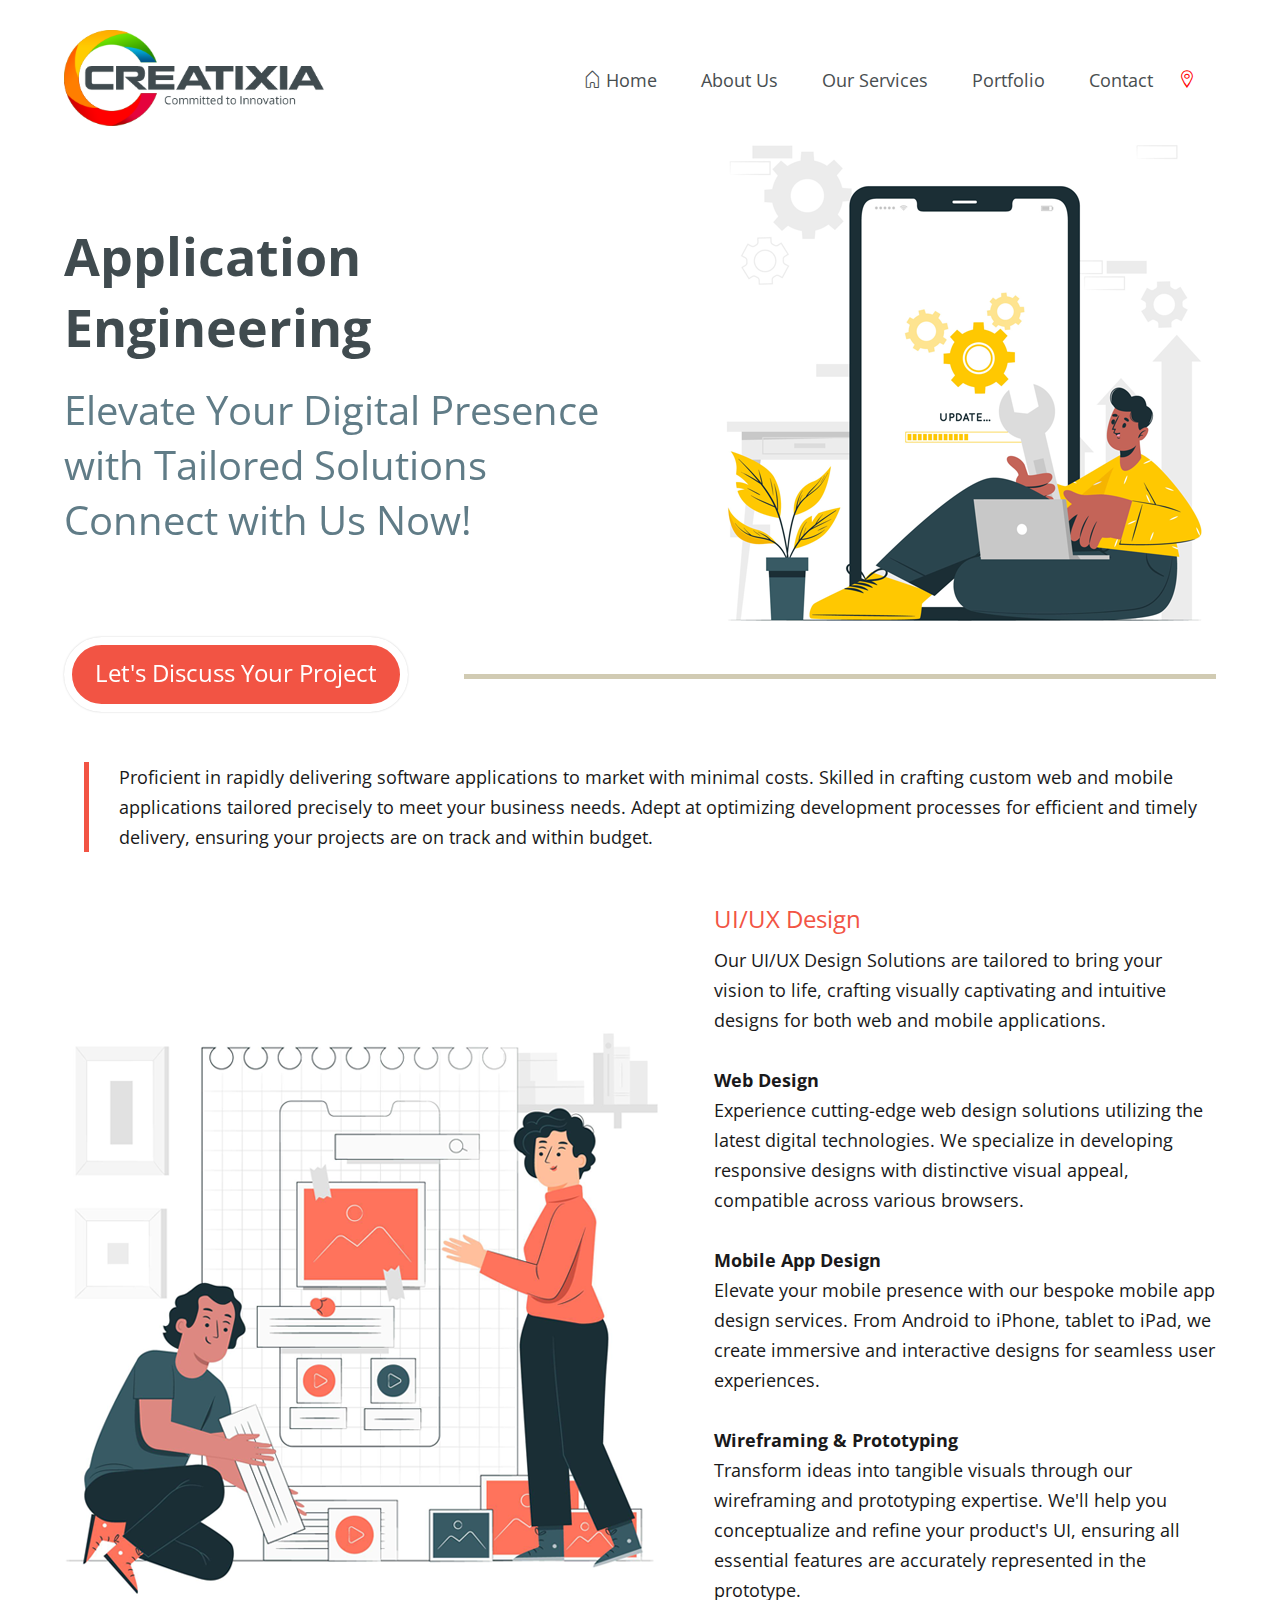
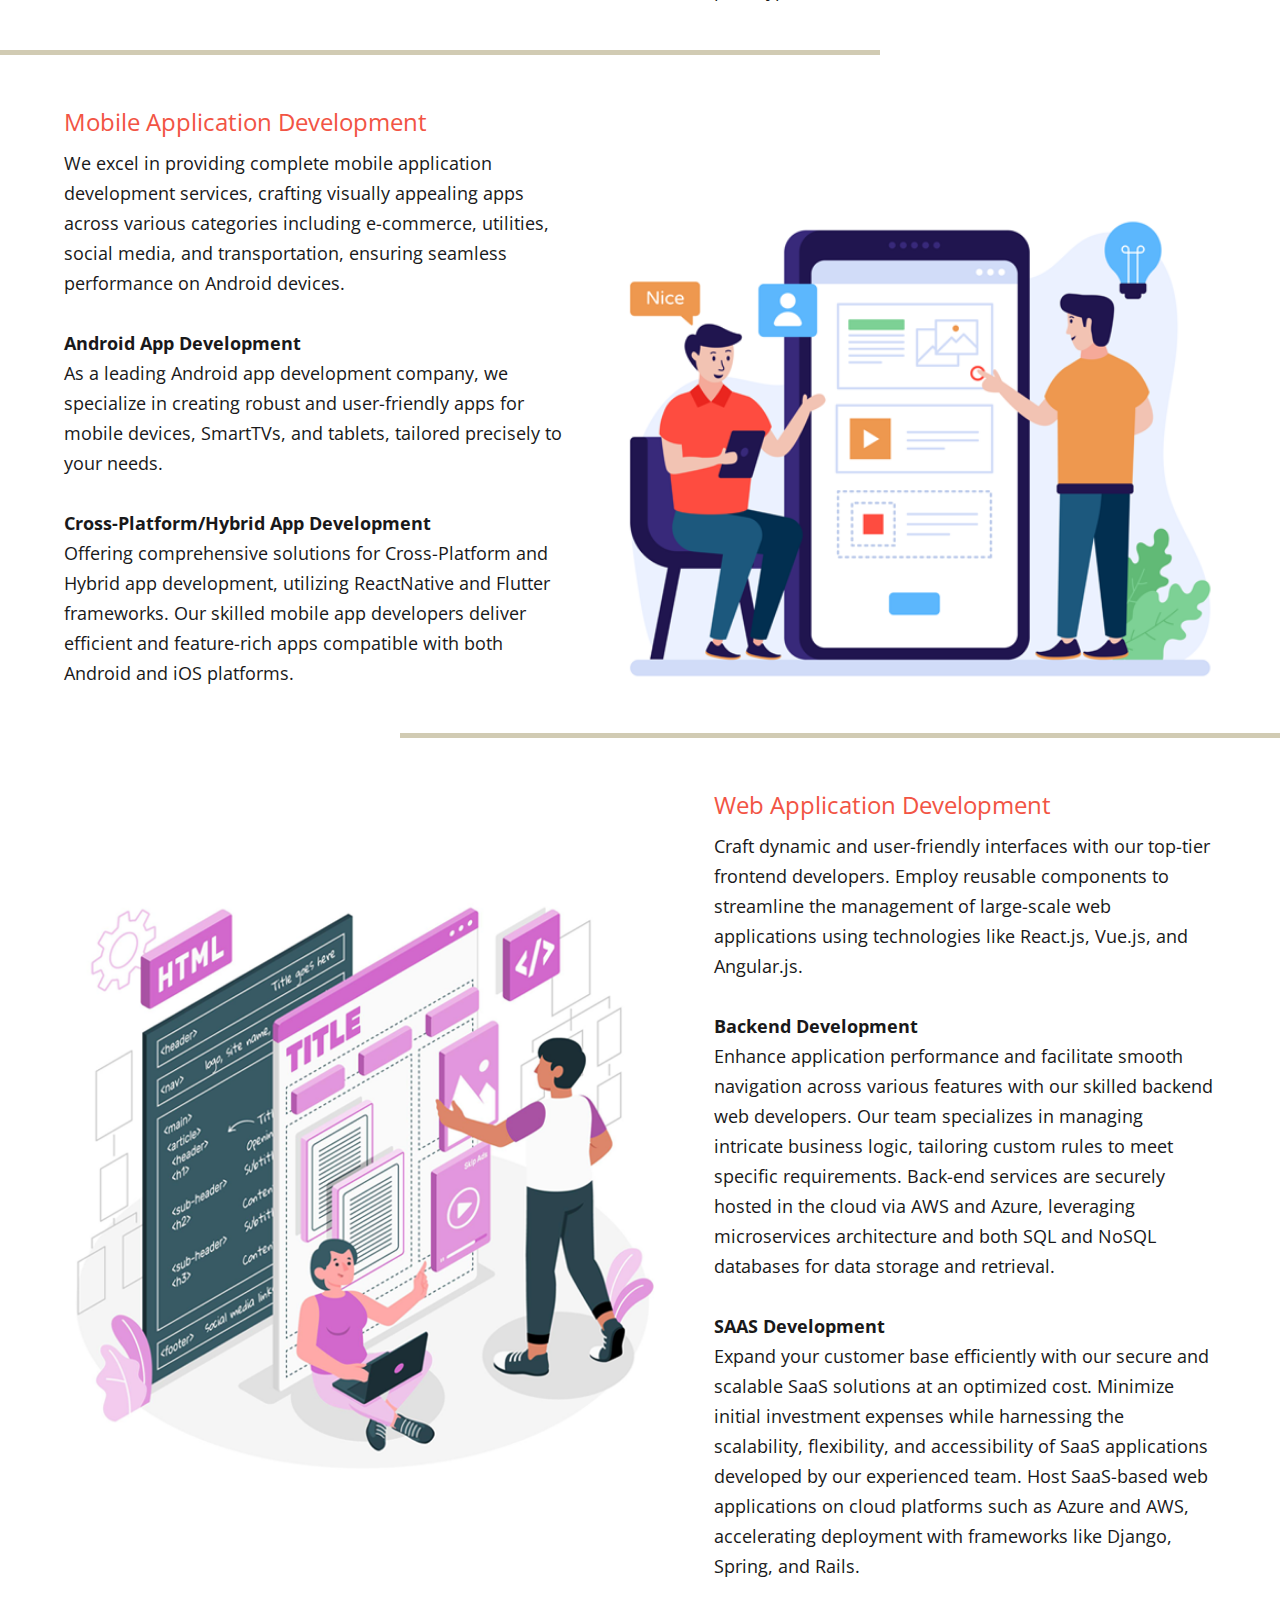
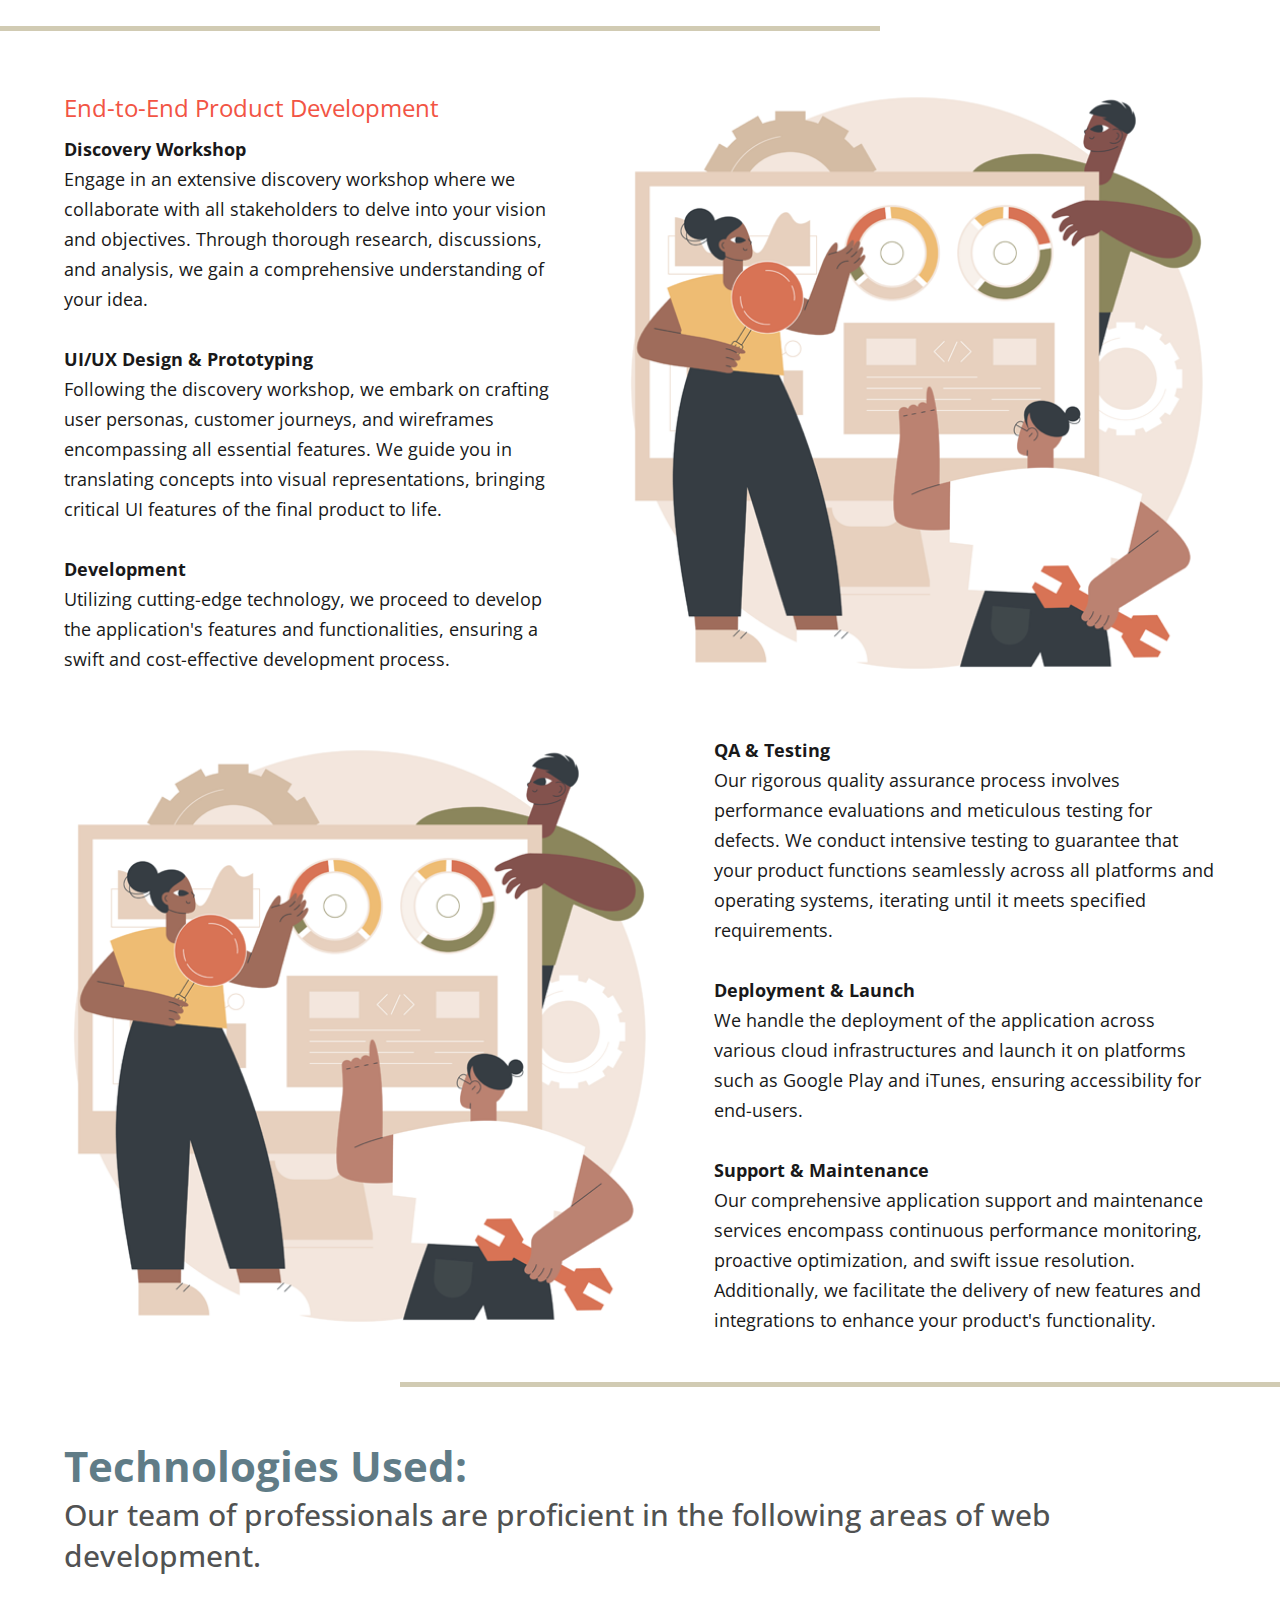
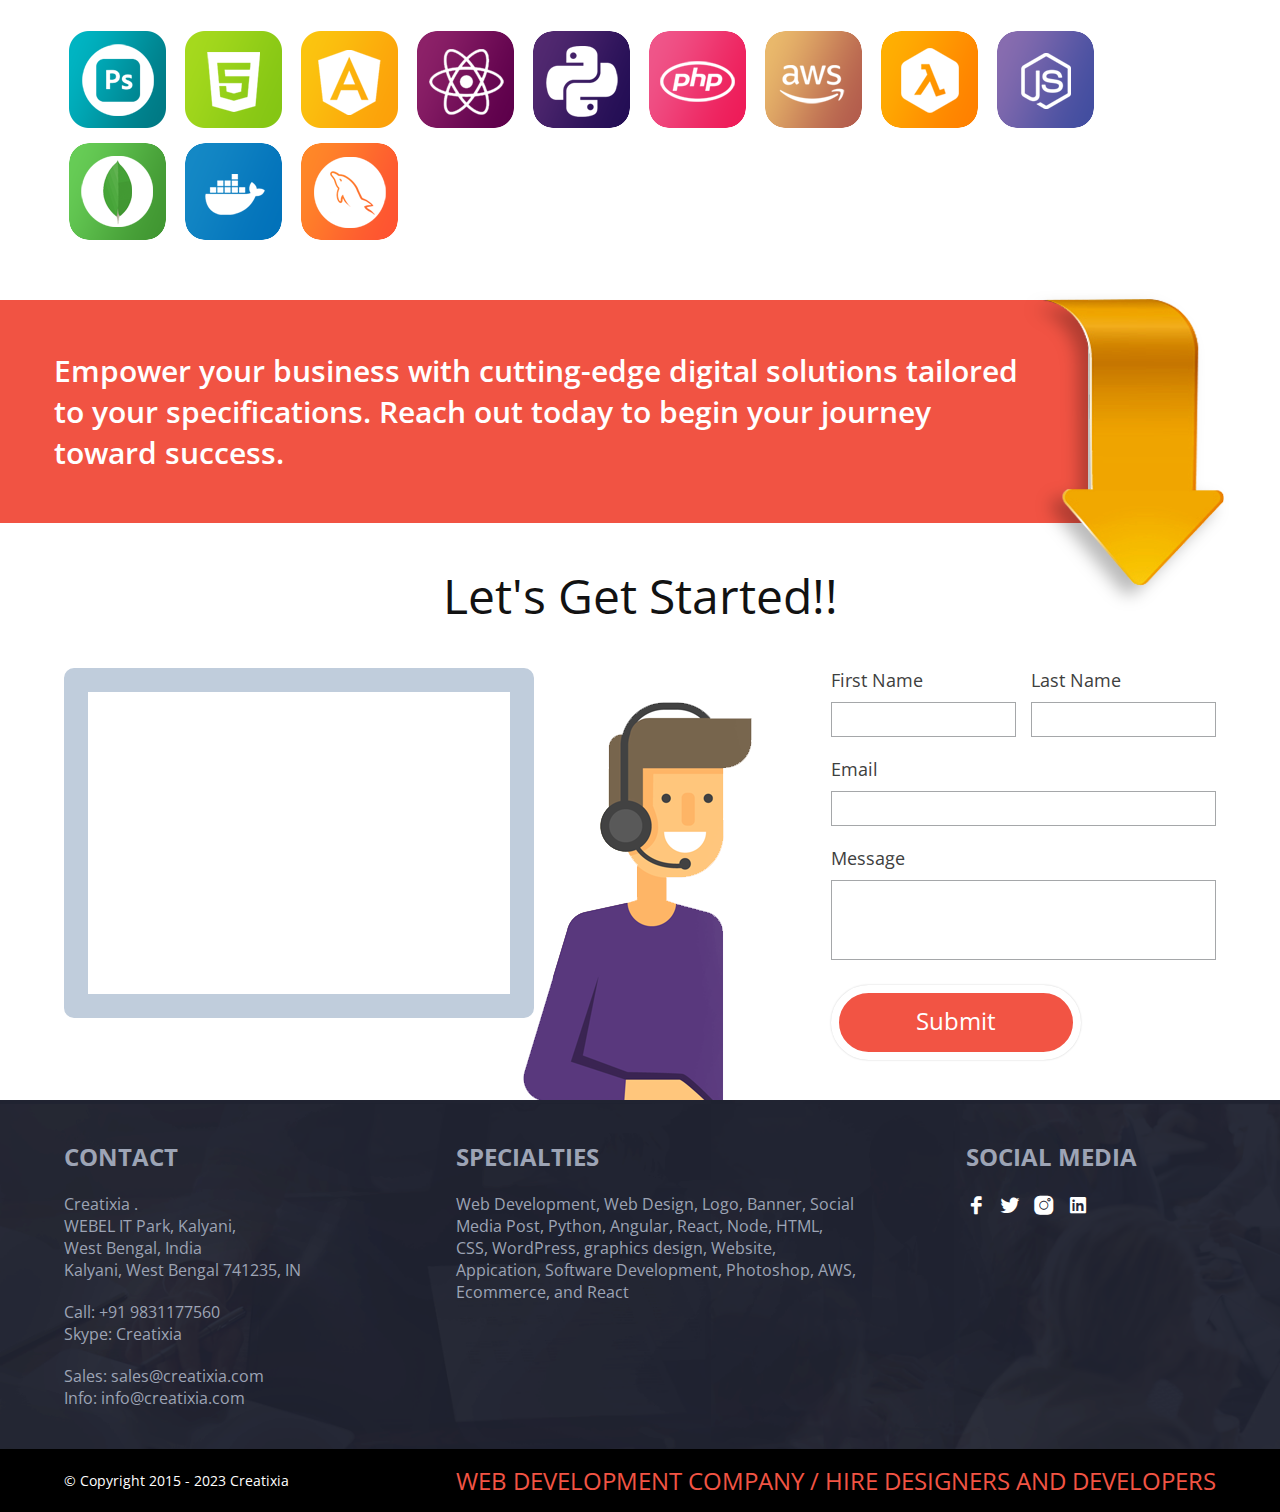
==== commit 059824d6: "animation" ====
--- a/services.html
+++ b/services.html
@@ -37,9 +37,18 @@
             });
 
 
-
+            let navbar = document.getElementById('navbar').classList
+            let active_class = "navbar_scrolled"
+
+            window.addEventListener('scroll', e => {
+                if (pageYOffset > 100) navbar.add(active_class)
+                else navbar.remove(active_class)
+            })
+
+
+
+           
         });
-
 
         function myFunction() {
             var x = document.getElementById("navMenu");
@@ -48,7 +57,11 @@
             } else {
                 x.style.display = "block";
             }
-        }
+            }
+
+
+
+
     </script>
 
 
@@ -91,9 +104,9 @@
         <div class="wrapper">
             <div class="services_banner_block">
 
-                <div class="Sbanner_IMG" data-aos="slide-left" data-aos-offset="200" data-aos-delay="50"><img
+                <div class="Sbanner_IMG" data-aos="slide-left" data-aos-offset="300" data-aos-delay="500"><img
                         src="images/services_banner1.webp" alt="#"> </div>
-                <div class="Sbanner_text" data-aos="slide-right" data-aos-offset="200" data-aos-delay="50">
+                <div class="Sbanner_text"  data-aos="slide-right" data-aos-offset="300" data-aos-delay="500">
                     <h2>Application Engineering</h2>
                     <p>Elevate Your Digital Presence
                         with Tailored Solutions
@@ -102,7 +115,7 @@
 
             </div>
 
-            <div class="services_banner_bottom" data-aos="slide-right" data-aos-offset="200" data-aos-delay="50">
+            <div class="services_banner_bottom" >
 
                 <a href="javascript:void(0)">Let's Discuss Your Project</a>
             </div>
@@ -117,12 +130,12 @@
         <div class="wrapper">
             <div class="flexcon">
 
-                <div class="services_blockleft" data-aos="slide-right" data-aos-offset="200" data-aos-delay="50">
+                <div class="services_blockleft" >
                     <img src="images/services_block2.webp" alt="#">
                 </div>
 
 
-                <div class="services_blockright" data-aos="slide-left" data-aos-offset="200" data-aos-delay="50">
+                <div class="services_blockright" >
 
                     <label>Proficient in rapidly delivering software applications to market with minimal costs. Skilled
                         in crafting custom web and mobile applications tailored precisely to meet your business needs.
@@ -164,12 +177,12 @@
         <div class="wrapper">
             <div class="flexcon">
 
-                <div class="services_blockleft" data-aos="slide-left" data-aos-offset="200" data-aos-delay="50">
+                <div class="services_blockleft" >
                     <img src="images/services_block3.webp" alt="#">
                 </div>
 
 
-                <div class="services_blockright" data-aos="slide-right" data-aos-offset="200" data-aos-delay="50">
+                <div class="services_blockright" >
 
 
                     <h2>Mobile Application Development</h2>
@@ -210,12 +223,12 @@
         <div class="wrapper">
             <div class="flexcon">
 
-                <div class="services_blockleft" data-aos="slide-right" data-aos-offset="200" data-aos-delay="50">
+                <div class="services_blockleft" >
                     <img src="images/services_block4.webp" alt="#">
                 </div>
 
 
-                <div class="services_blockright" data-aos="slide-left" data-aos-offset="200" data-aos-delay="50">
+                <div class="services_blockright" >
 
 
                     <h2>Web Application Development</h2>
@@ -260,12 +273,12 @@
         <div class="wrapper">
             <div class="flexcon">
 
-                <div class="services_blockleft" data-aos="slide-left" data-aos-offset="200" data-aos-delay="50">
+                <div class="services_blockleft" >
                     <img src="images/services_block5.webp" alt="#">
                 </div>
 
 
-                <div class="services_blockright" data-aos="slide-right" data-aos-offset="200" data-aos-delay="50">
+                <div class="services_blockright" >
 
 
                     <h2>End-to-End Product Development</h2>
@@ -302,12 +315,12 @@
         <div class="wrapper">
             <div class="flexcon">
 
-                <div class="services_blockleft" data-aos="slide-right" data-aos-offset="200" data-aos-delay="50">
+                <div class="services_blockleft" >
                     <img src="images/services_block5.webp" alt="#">
                 </div>
 
 
-                <div class="services_blockright" data-aos="slide-left" data-aos-offset="200" data-aos-delay="50">
+                <div class="services_blockright" >
 
 
 
@@ -339,7 +352,7 @@
 
     </div>
 
-    <div class="services_block7" data-aos="slide-up" data-aos-offset="200" data-aos-delay="50">
+    <div class="services_block7">
 
         <div class="wrapper">
             <h2>Technologies Used:</h2>
@@ -368,8 +381,8 @@
 
     <div class="innercontact">
 
-        <img src="images/footerconIMG.webp" alt="#" class="footerconIMG" data-aos="slide-left" data-aos-offset="200" data-aos-delay="50">
-        <div class="services_block8" data-aos="slide-right" data-aos-offset="200" data-aos-delay="50">
+        <img src="images/footerconIMG.webp" alt="#" class="footerconIMG" >
+        <div class="services_block8" >
 
 
 
@@ -387,11 +400,11 @@
 
             <h2>Let's Get Started!!</h2>
             <div class="wrapper">
-                <div class="contact_left" data-aos="slide-right" data-aos-offset="200" data-aos-delay="50"><iframe
+                <div class="contact_left"><iframe
                         src="https://www.google.com/maps/embed?pb=!1m18!1m12!1m3!1d3673.705421260204!2d88.4310048758009!3d22.961073518619475!2m3!1f0!2f0!3f0!3m2!1i1024!2i768!4f13.1!3m3!1m2!1s0x39f89595aa6b3ba1%3A0xc379779552d09cf8!2sWebel%20IT%20park%20phase%201%20Kalyani!5e0!3m2!1sen!2sin!4v1709102009486!5m2!1sen!2sin"
                         width="600" height="450" style="border:0;" allowfullscreen="" loading="lazy"
                         referrerpolicy="no-referrer-when-downgrade"></iframe></div>
-                <div class="contact_right" data-aos="slide-left" data-aos-offset="200" data-aos-delay="50">
+                <div class="contact_right">
                     <form>
                         <div class="formWrapper">
                             <div class="formsub2">
@@ -417,17 +430,16 @@
 
 
                 <div class="contact_avter">
-                    <img src="images/contact_img.webp" alt="#" data-aos="slide-up" data-aos-offset="200"
-                        data-aos-delay="150">
-
-                    <span data-aos="zoom-in" data-aos-offset="200" data-aos-delay="50"></span>
-
-                </div>
-            </div>
-        </div>
-    </div>
-
-    <div data-aos="slide-up" data-aos-offset="200" data-aos-delay="50">
+                    <img src="images/contact_img.webp" alt="#"  data-aos="ease-out-sine"  data-aos-offset="300" data-aos-delay="500">
+
+                    <span data-aos="zoom-in" ></span>
+
+                </div>
+            </div>
+        </div>
+    </div>
+
+   
 
         <div class="footer1">
             <div class="wrapper">
@@ -477,7 +489,7 @@
             </div>
         </div>
 
-    </div>
+     
 
     <a href="#top" id="scrollToTopBtn">
         <i class="lni-chevron-up"></i>
--- a/css/style.css
+++ b/css/style.css
@@ -384,7 +384,7 @@
     position: absolute;
     top: -10px;
     left: 80%;
-    z-index: 9;
+    z-index: 5;
 }
 
 .contact_left{ width: 704px; height: 350px; border: solid 24px #c0cddc; border-radius: 10px; position: relative; z-index: 9; }
@@ -666,6 +666,7 @@
 .topBar.navbar_scrolled {
     position: fixed;
     /* top: -200px; */
+    z-index: 99;
     left: 0;
     width: 100%;
     background: #fff;
